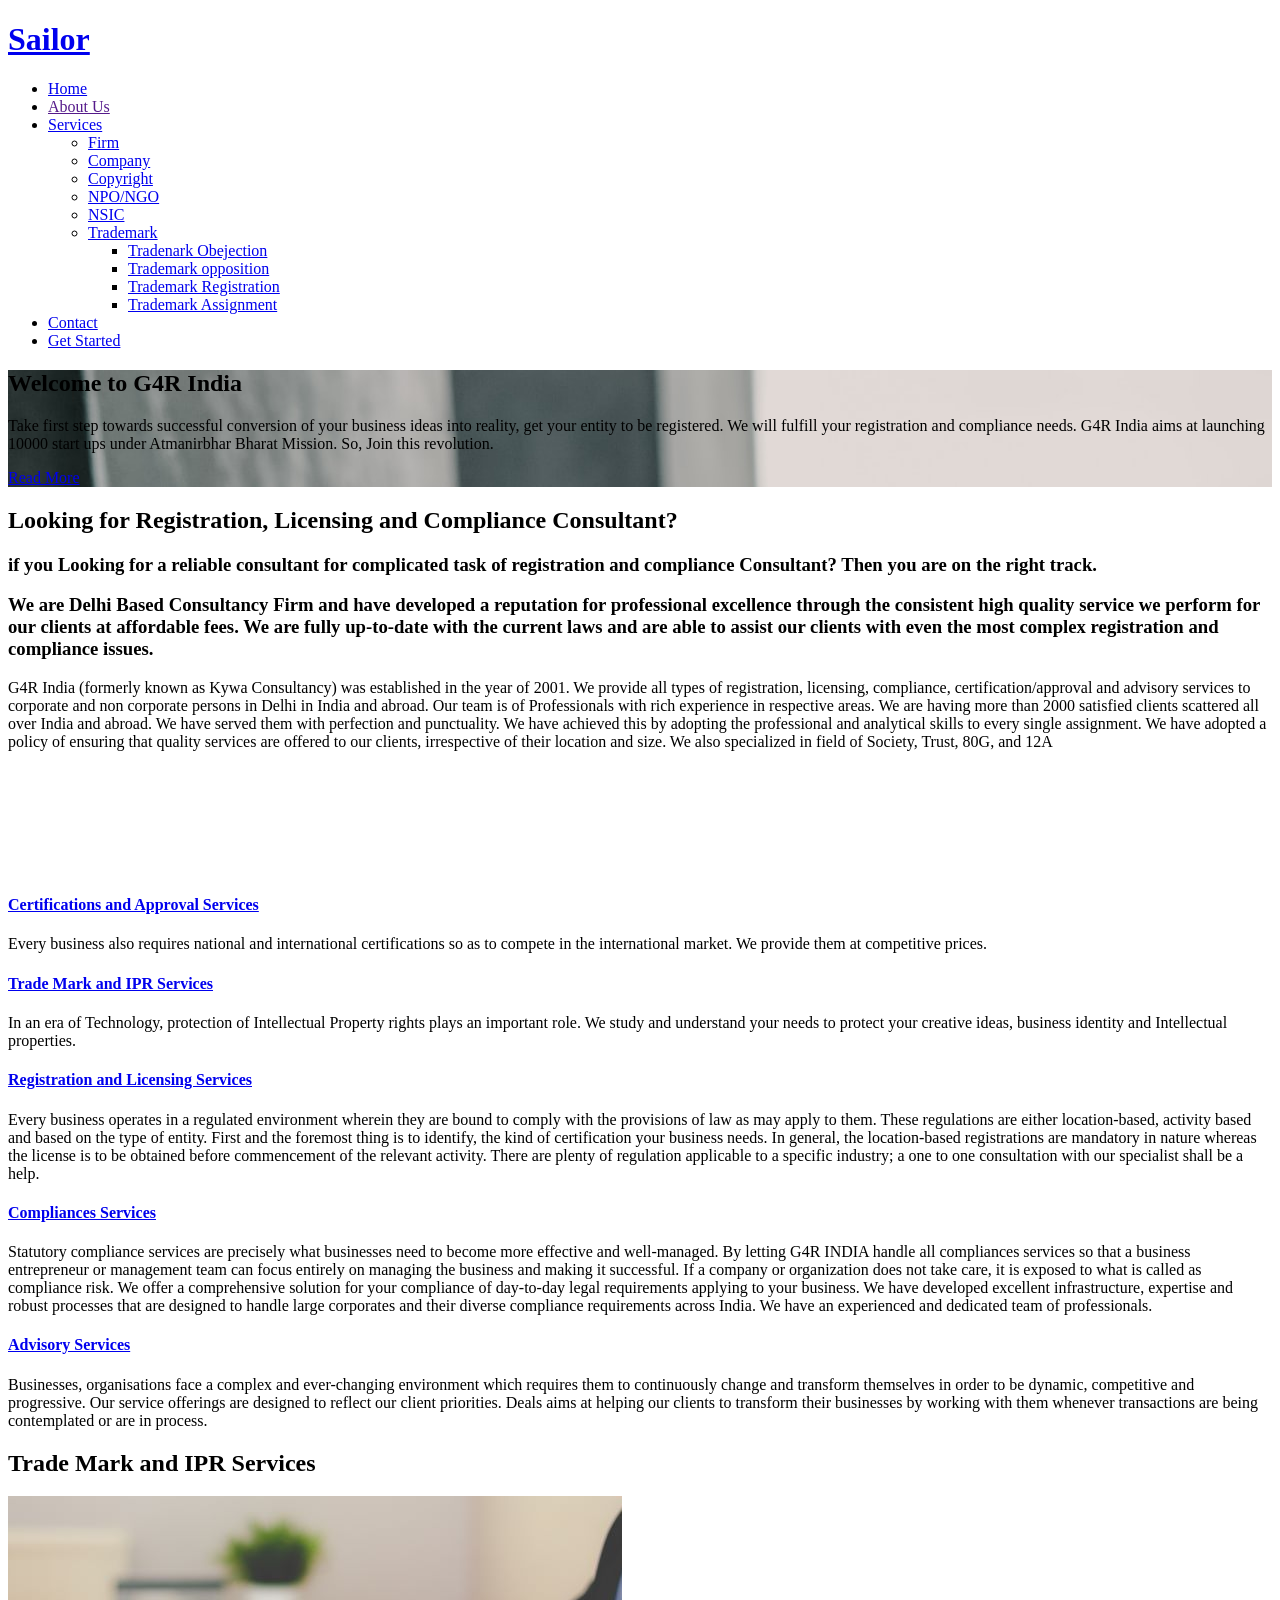
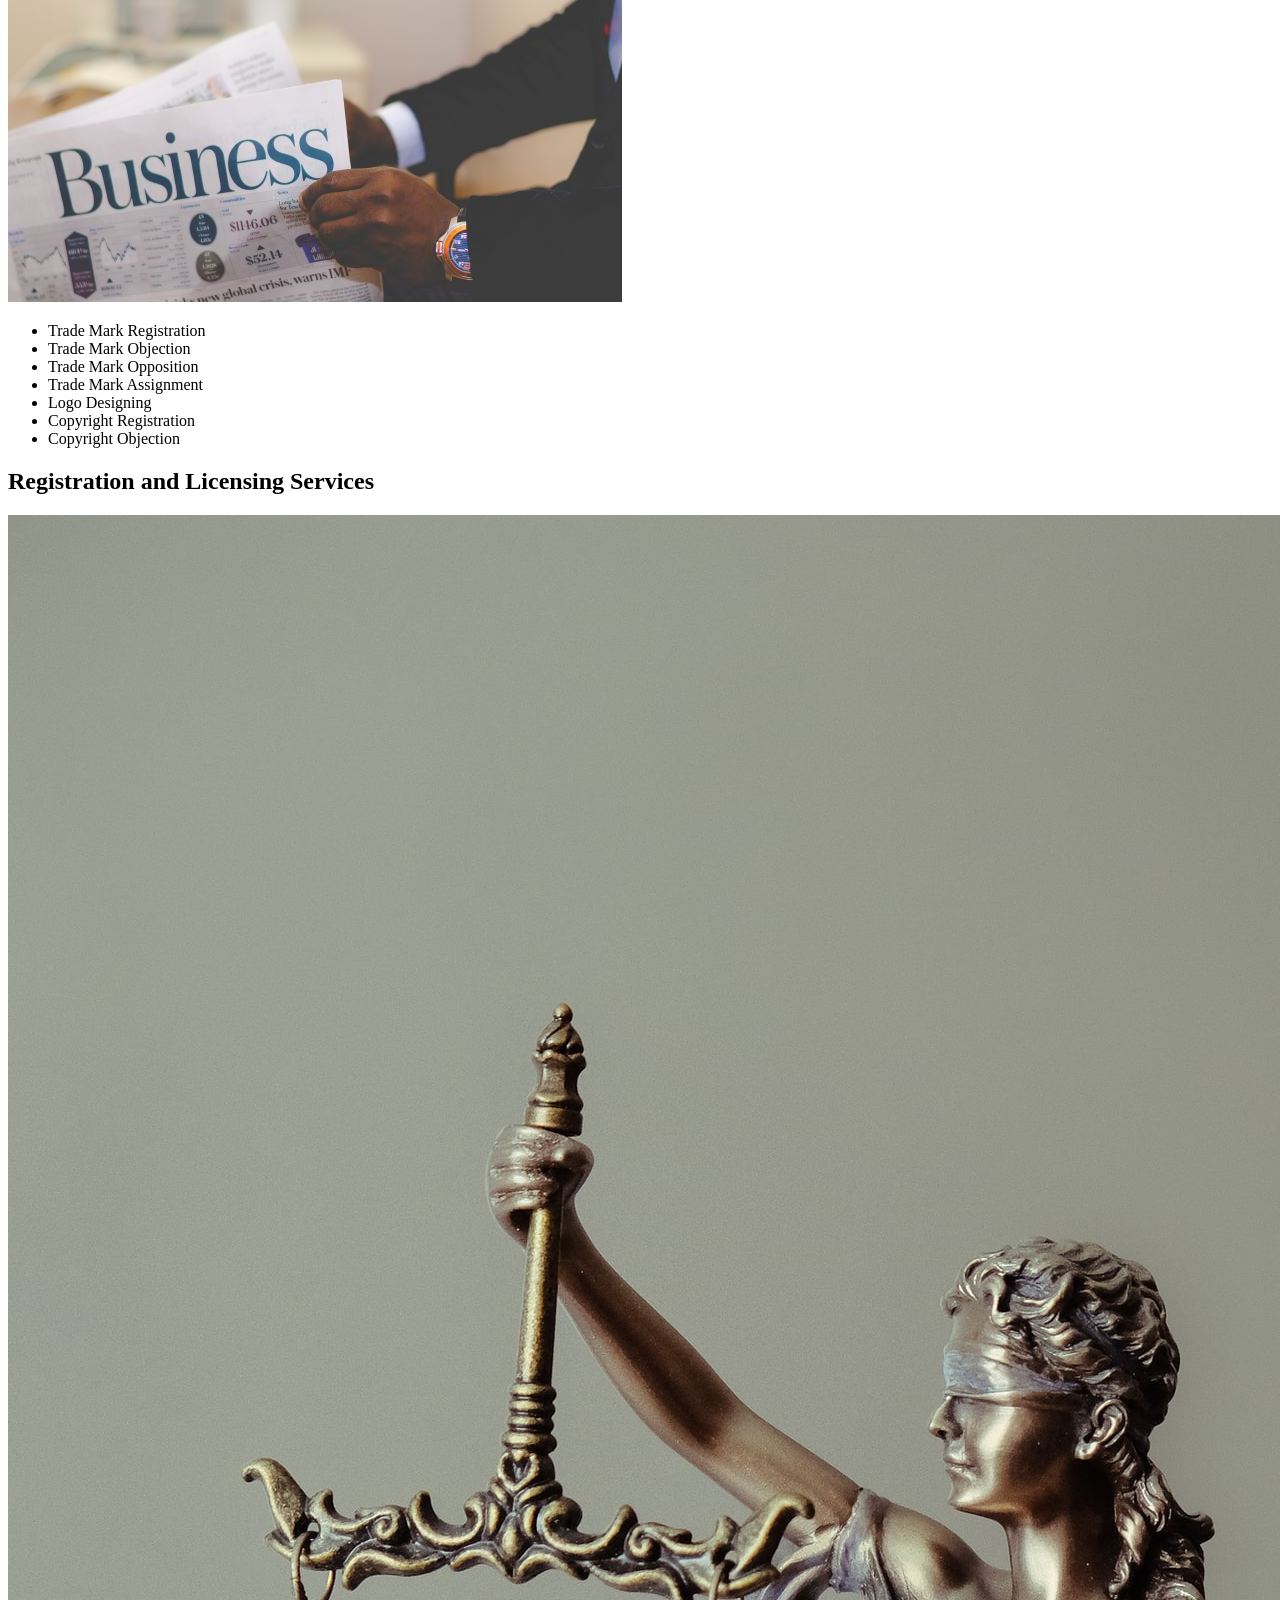
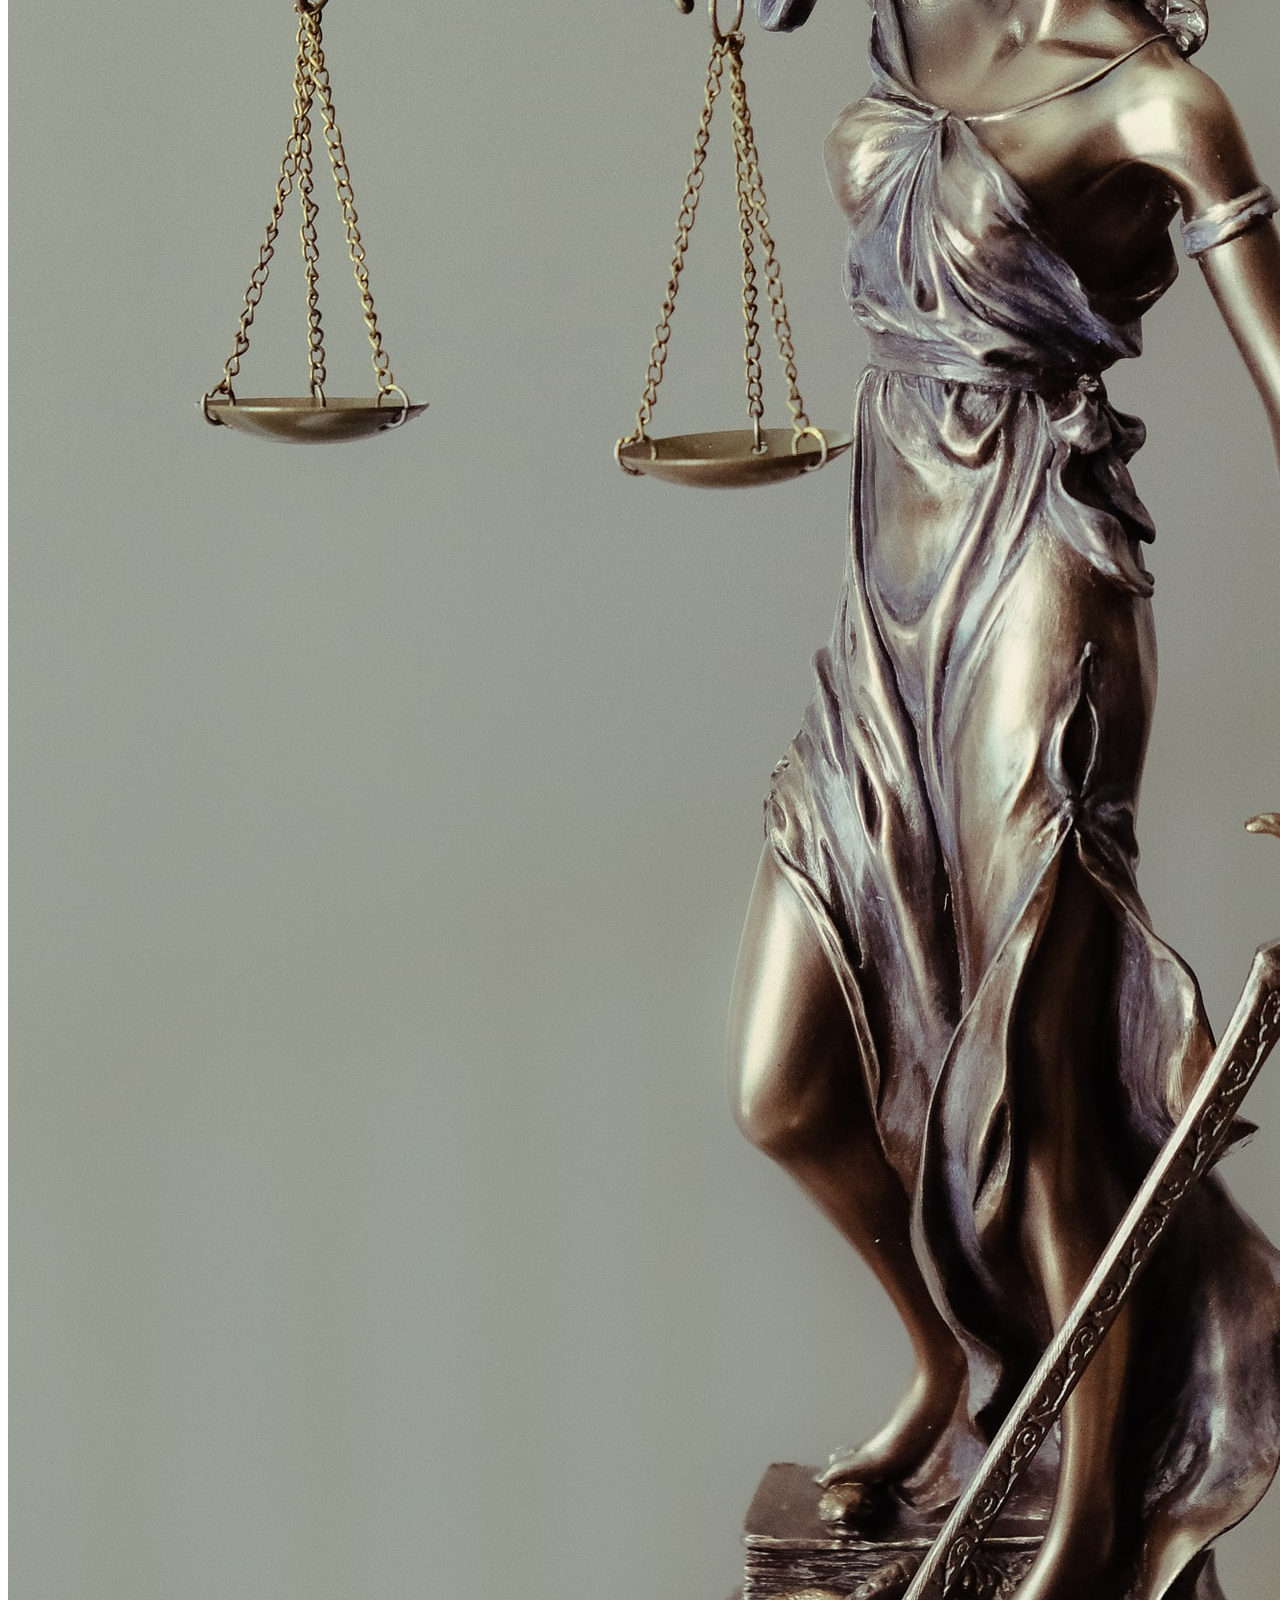
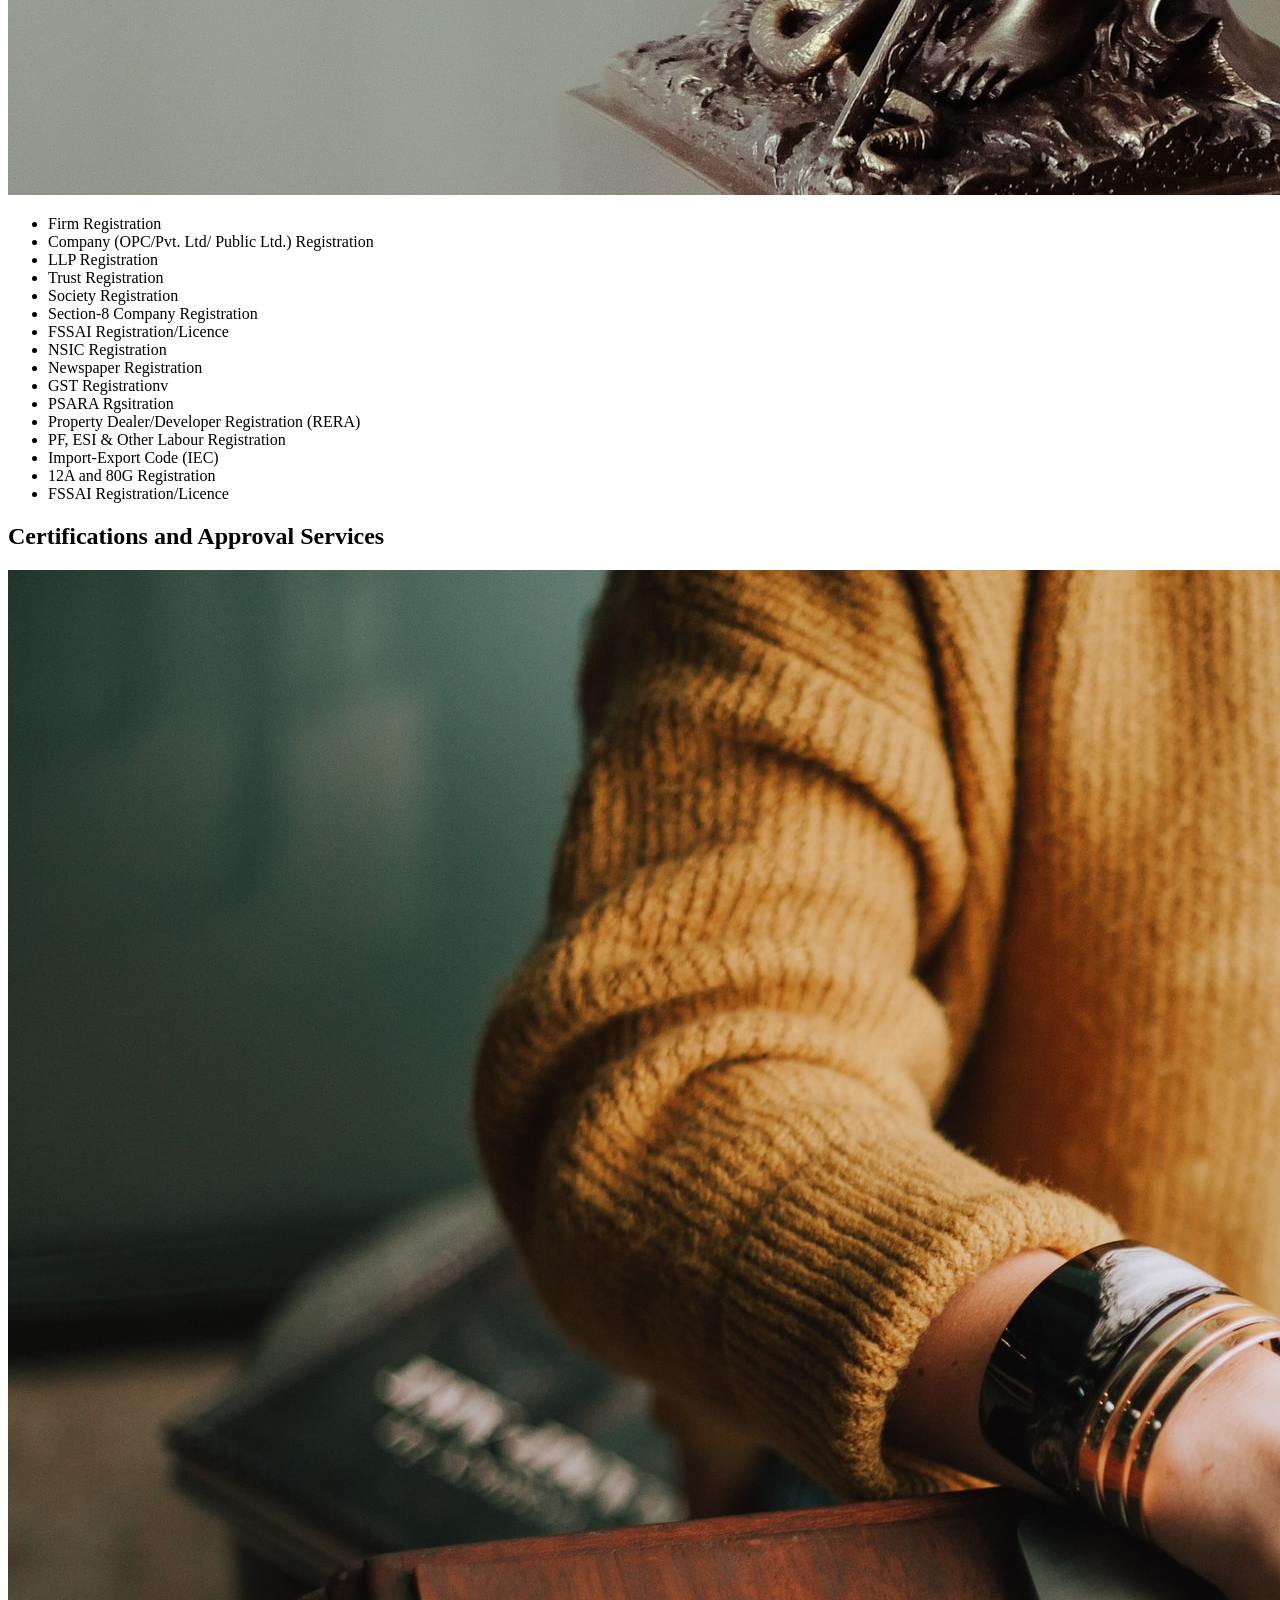
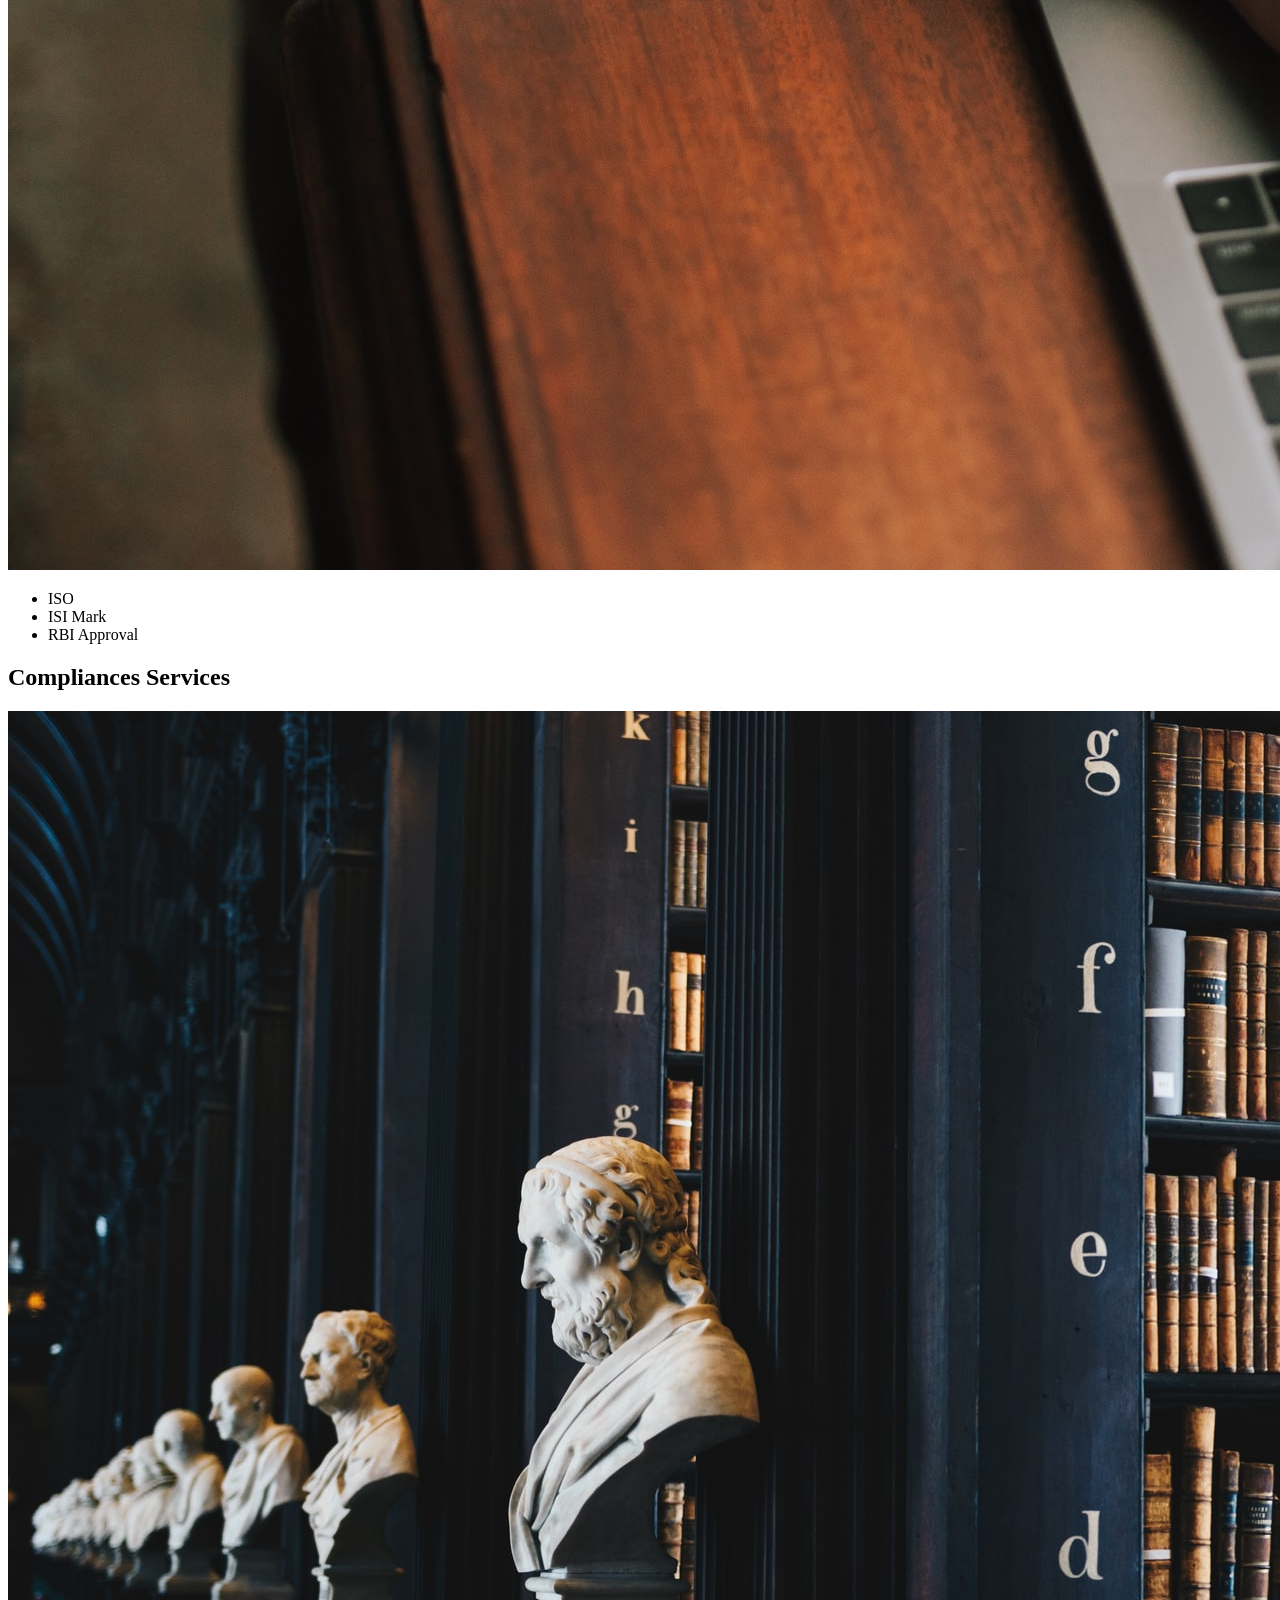
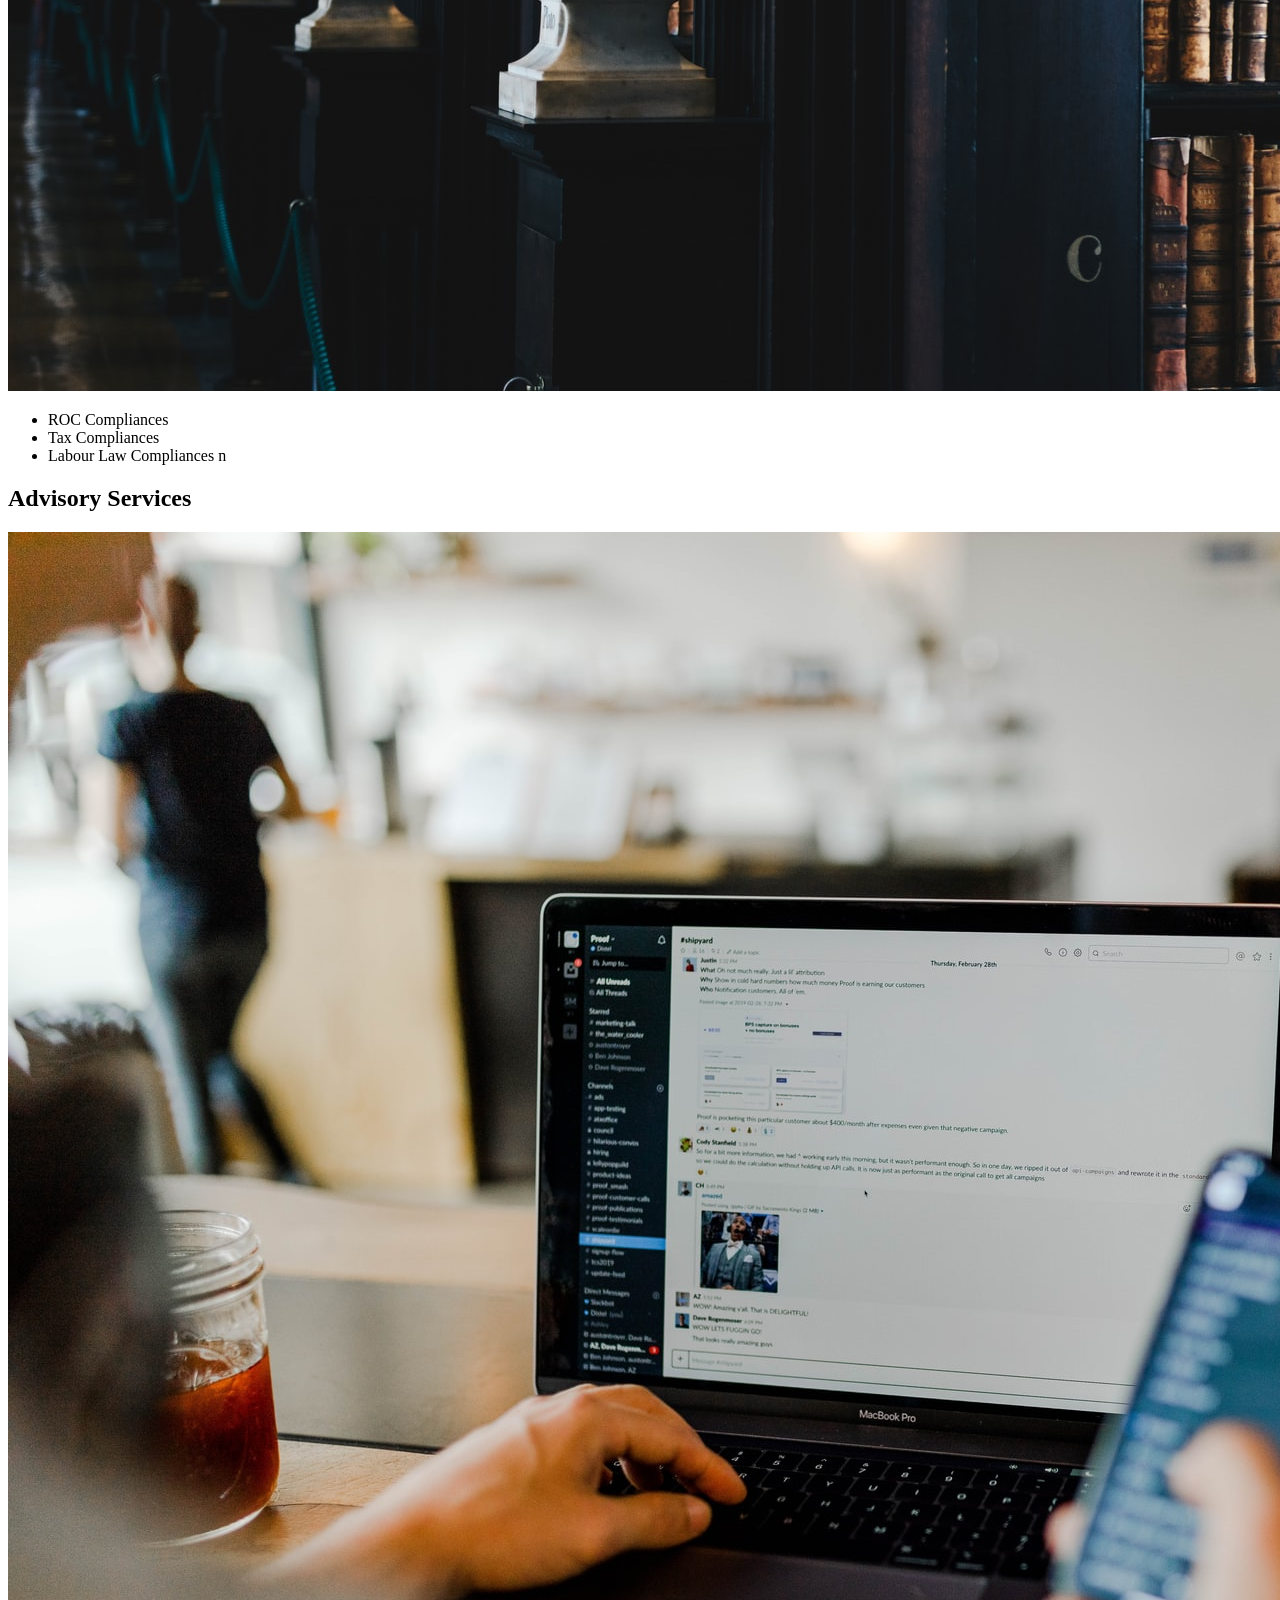
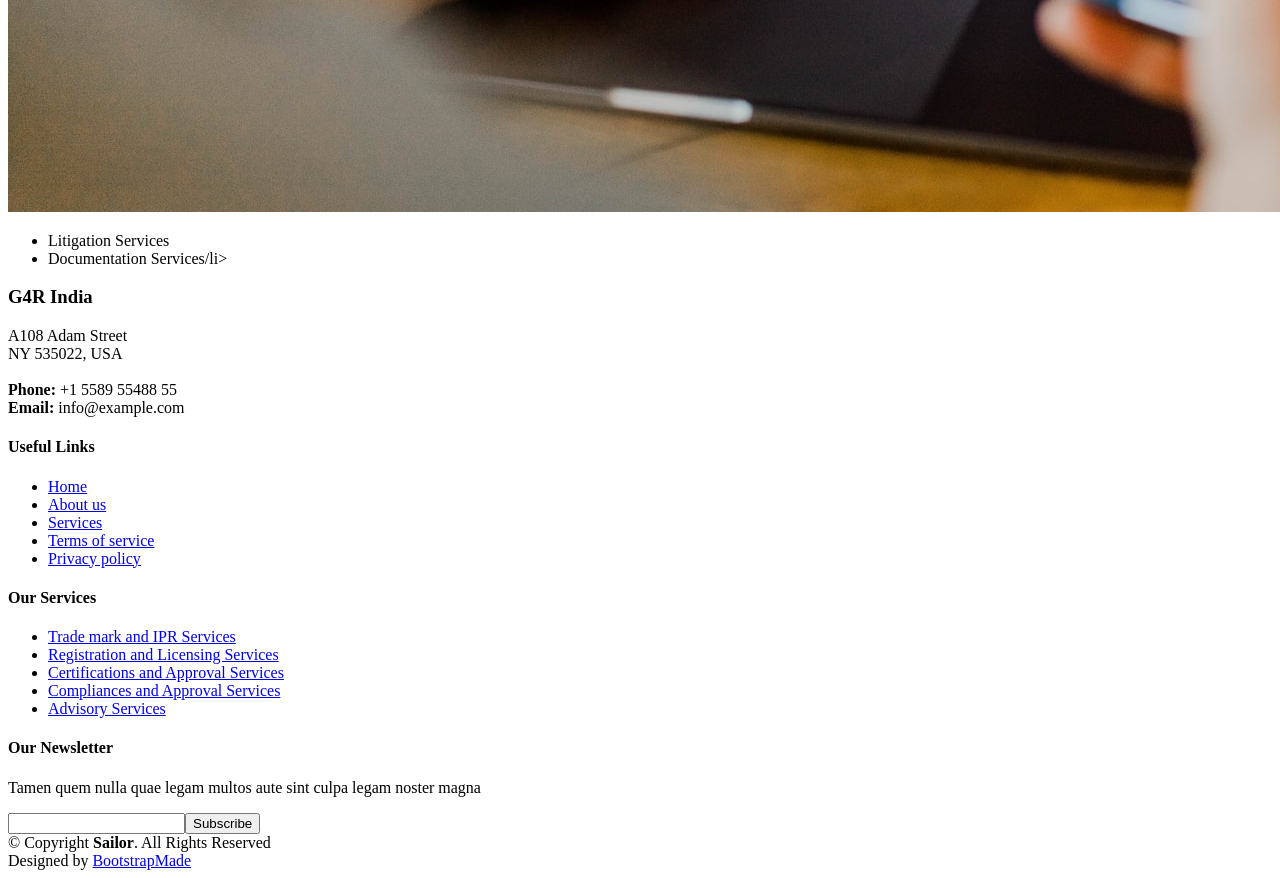
==== index.html @ 8236a04a "Add files via upload" ====
<!DOCTYPE html>
<html lang="en">
  <head>
    <meta charset="utf-8" />
    <meta content="width=device-width, initial-scale=1.0" name="viewport" />

    <title>Sailor Bootstrap Template - Index</title>
    <meta content="" name="description" />
    <meta content="" name="keywords" />

    <!-- Favicons -->
    <link href="assets/img/favicon.png" rel="icon" />
    <link href="assets/img/apple-touch-icon.png" rel="apple-touch-icon" />

    <!-- Google Fonts -->
    <link
      href="https://fonts.googleapis.com/css?family=Open+Sans:300,300i,400,400i,600,600i,700,700i|Raleway:300,300i,400,400i,500,500i,600,600i,700,700i|Poppins:300,300i,400,400i,500,500i,600,600i,700,700i"
      rel="stylesheet"
    />

    <!-- Vendor CSS Files -->
    <link href="assets/vendor/animate.css/animate.min.css" rel="stylesheet" />
    <link
      href="assets/vendor/bootstrap/css/bootstrap.min.css"
      rel="stylesheet"
    />
    <link
      href="assets/vendor/bootstrap-icons/bootstrap-icons.css"
      rel="stylesheet"
    />
    <link href="assets/vendor/boxicons/css/boxicons.min.css" rel="stylesheet" />
    <link
      href="assets/vendor/glightbox/css/glightbox.min.css"
      rel="stylesheet"
    />
    <link href="assets/vendor/remixicon/remixicon.css" rel="stylesheet" />
    <link href="assets/vendor/swiper/swiper-bundle.min.css" rel="stylesheet" />

    <!-- Template Main CSS File -->
    <link href="assets/css/style.css" rel="stylesheet" />

    <!-- =======================================================
  * Template Name: Sailor - v4.0.1
  * Template URL: https://bootstrapmade.com/sailor-free-bootstrap-theme/
  * Author: BootstrapMade.com
  * License: https://bootstrapmade.com/license/
  ======================================================== -->
  </head>

  <body>
    <!-- ======= Header ======= -->
    <header id="header" class="fixed-top d-flex align-items-center">
      <div class="container d-flex align-items-center">
        <h1 class="logo me-auto"><a href="index.html">Sailor</a></h1>
        <!-- Uncomment below if you prefer to use an image logo -->
        <!-- <a href="index.html" class="logo me-auto"><img src="assets/img/logo.png" alt="" class="img-fluid"></a>-->

        <nav id="navbar" class="navbar">
          <ul>
            <li><a href="index.html" class="active">Home</a></li>
            <li><a href="" class="">About Us</a></li>

            <li class="dropdown">
              <a href="#"
                ><span>Services</span> <i class="bi bi-chevron-down"></i
              ></a>
              <ul>
                <li><a href="about.html">Firm</a></li>
                <li><a href="team.html">Company</a></li>
                <li><a href="testimonials.html">Copyright</a></li>
                <li><a href="testimonials.html">NPO/NGO</a></li>
                <li><a href="testimonials.html">NSIC</a></li>

                <li class="dropdown">
                  <a href="#"
                    ><span>Trademark</span>
                    <i class="bi bi-chevron-right"></i
                  ></a>
                  <ul>
                    <li><a href="#">Tradenark Obejection</a></li>
                    <li><a href="#">Trademark opposition</a></li>
                    <li><a href="#">Trademark Registration</a></li>
                    <li><a href="#">Trademark Assignment</a></li>
                    <!-- <li><a href="#">Deep Drop Down 5</a></li> -->
                  </ul>
                </li>
              </ul>
            </li>
            <!-- <li><a href="services.html">Services</a></li>
            <li><a href="portfolio.html">Portfolio</a></li>
            <li><a href="pricing.html">Pricing</a></li>
            <li><a href="blog.html">Blog</a></li> -->

            <li><a href="contact.html">Contact</a></li>
            <li><a href="index.html" class="getstarted">Get Started</a></li>
          </ul>
          <i class="bi bi-list mobile-nav-toggle"></i>
        </nav>
        <!-- .navbar -->
      </div>
    </header>
    <!-- End Header -->

    <!-- ======= Hero Section ======= -->
    <section id="hero">
      <div
        id="heroCarousel"
        data-bs-interval="5000"
        class="carousel slide carousel-fade"
        data-bs-ride="carousel"
      >
        <ol class="carousel-indicators" id="hero-carousel-indicators"></ol>

        <div class="carousel-inner" role="listbox">
          <!-- Slide 1 -->
          <div
            class="carousel-item active"
            style="background-image: url(img-try/pic\ \(10\).jpg)"
          >
            <div class="carousel-container">
              <div class="container">
                <h2 class="animate__animated animate__fadeInDown">
                  Welcome to <span>G4R India</span>
                </h2>
                <p class="animate__animated animate__fadeInUp">
                  Take first step towards successful conversion of your business
                  ideas into reality, get your entity to be registered. We will
                  fulfill your registration and compliance needs. G4R India aims
                  at launching 10000 start ups under Atmanirbhar Bharat Mission.
                  So, Join this revolution.
                </p>
                <a
                  href="#about"
                  class="btn-get-started animate__animated animate__fadeInUp scrollto"
                  >Read More</a
                >
              </div>
            </div>
          </div>

          <!-- Slide 2 -->
          <!-- <div
            class="carousel-item"
            style="background-image: url(assets/img/slide/slide-2.jpg)"
          >
            <div class="carousel-container">
              <div class="container">
                <h2 class="animate__animated animate__fadeInDown">
                  Lorem Ipsum Dolor
                </h2>
                <p class="animate__animated animate__fadeInUp">
                  Ut velit est quam dolor ad a aliquid qui aliquid. Sequi ea ut
                  et est quaerat sequi nihil ut aliquam. Occaecati alias dolorem
                  mollitia ut. Similique ea voluptatem. Esse doloremque
                  accusamus repellendus deleniti vel. Minus et tempore modi
                  architecto.
                </p>
                <a
                  href="#about"
                  class="btn-get-started animate__animated animate__fadeInUp scrollto"
                  >Read More</a
                >
              </div>
            </div>
          </div> -->

          <!-- Slide 3 -->
          <!-- <div
            class="carousel-item"
            style="background-image: url(assets/img/slide/slide-3.jpg)"
          >
            <div class="carousel-container">
              <div class="container">
                <h2 class="animate__animated animate__fadeInDown">
                  Sequi ea ut et est quaerat
                </h2>
                <p class="animate__animated animate__fadeInUp">
                  Ut velit est quam dolor ad a aliquid qui aliquid. Sequi ea ut
                  et est quaerat sequi nihil ut aliquam. Occaecati alias dolorem
                  mollitia ut. Similique ea voluptatem. Esse doloremque
                  accusamus repellendus deleniti vel. Minus et tempore modi
                  architecto.
                </p>
                <a
                  href="#about"
                  class="btn-get-started animate__animated animate__fadeInUp scrollto"
                  >Read More</a
                >
              </div>
            </div>
          </div>
        </div> -->

        <!-- <a
          class="carousel-control-prev"
          href="#heroCarousel"
          role="button"
          data-bs-slide="prev"
        >
          <span
            class="carousel-control-prev-icon bi bi-chevron-left"
            aria-hidden="true"
          ></span>
        </a>

        <a
          class="carousel-control-next"
          href="#heroCarousel"
          role="button"
          data-bs-slide="next"
        >
          <span
            class="carousel-control-next-icon bi bi-chevron-right"
            aria-hidden="true"
          ></span>
        </a> -->
      </div>
    </section>
    <!-- End Hero -->

    <main id="main">
      <!-- ======= About Section ======= -->
      <section id="about" class="about">
        <div class="container">
          <div class="row content">
            <div class="col-lg-6">
              <h2>Looking for Registration, Licensing and Compliance Consultant?</h2>
              <h3>
                if you Looking for a reliable consultant for complicated task of registration and compliance Consultant? Then you are on the right track. 
              </h3>
            </div>
            <div class="col-lg-6 pt-4 pt-lg-0">
              <h3>We are Delhi Based Consultancy Firm and have developed a reputation for professional excellence through the consistent high quality service we perform for our clients at affordable fees. We are fully up-to-date with the current laws and are able to assist our clients with even the most complex registration and compliance issues.</h3>
              <p>
                G4R India (formerly known as Kywa Consultancy) was established in the year of 2001. We provide all types of registration, licensing, compliance, certification/approval and advisory services to corporate and non corporate persons in Delhi in India and abroad. Our team is of Professionals with rich experience in respective areas. We are having more than 2000 satisfied clients scattered all over India and abroad. We have served them with perfection and punctuality. We have achieved this by adopting the professional and analytical skills to every single assignment. We have adopted a policy of ensuring that quality services are offered to our clients, irrespective of their location and size. We also specialized in field of Society, Trust,  80G, and 12A
              </p>
              <!-- <ul>
                <li>
                  <i class="ri-check-double-line"></i> Ullamco laboris nisi ut
                  aliquip ex ea commodo consequa
                </li>
                <li>
                  <i class="ri-check-double-line"></i> Duis aute irure dolor in
                  reprehenderit in voluptate velit
                </li>
                <li>
                  <i class="ri-check-double-line"></i> Ullamco laboris nisi ut
                  aliquip ex ea commodo consequat. Duis aute irure dolor in
                  reprehenderit in
                </li>
              </ul>
              <p class="font-italic">
                Lorem ipsum dolor sit amet, consectetur adipiscing elit, sed do
                eiusmod tempor incididunt ut labore et dolore magna aliqua.
              </p> -->
            </div>
          </div>
        </div>
      </section>
      <!-- End About Section -->

      <!-- ======= Clients Section ======= -->
      <section id="clients" class="clients section-bg">
        <div class="container">
          <div class="row">
            <div
              class="col-lg-2 col-md-4 col-6 d-flex align-items-center justify-content-center"
            >
              <img
                src="assets/img/clients/client-1.png"
                class="img-fluid"
                alt=""
              />
            </div>

            <div
              class="col-lg-2 col-md-4 col-6 d-flex align-items-center justify-content-center"
            >
              <img
                src="assets/img/clients/client-2.png"
                class="img-fluid"
                alt=""
              />
            </div>

            <div
              class="col-lg-2 col-md-4 col-6 d-flex align-items-center justify-content-center"
            >
              <img
                src="assets/img/clients/client-3.png"
                class="img-fluid"
                alt=""
              />
            </div>

            <div
              class="col-lg-2 col-md-4 col-6 d-flex align-items-center justify-content-center"
            >
              <img
                src="assets/img/clients/client-4.png"
                class="img-fluid"
                alt=""
              />
            </div>

            <div
              class="col-lg-2 col-md-4 col-6 d-flex align-items-center justify-content-center"
            >
              <img
                src="assets/img/clients/client-5.png"
                class="img-fluid"
                alt=""
              />
            </div>

            <div
              class="col-lg-2 col-md-4 col-6 d-flex align-items-center justify-content-center"
            >
              <img
                src="assets/img/clients/client-6.png"
                class="img-fluid"
                alt=""
              />
            </div>
          </div>
        </div>
      </section>
      <!-- End Clients Section -->

      <!-- ======= Services Section ======= -->
      <section id="services" class="services">
        <div class="container">
          <div class="row">
            <div class="col-md-6">
              <div class="icon-box">
                <i class="bi bi-briefcase"></i>
                <h4><a href="#">Certifications and Approval Services</a></h4>
                <p>
                  Every business also requires national and international certifications so as to compete in the international market. We provide them at competitive prices.
                </p>
              </div>
            </div>
            <div class="col-md-6 mt-4 mt-md-0">
              <div class="icon-box ib">
                <!-- <i class="bi bi-card-checklist"></i> -->
                <i class="bi bi-bar-chart"></i>
                <h4><a href="#">Trade Mark and IPR Services</a></h4>
                <p>
                  In an era of Technology, protection of Intellectual Property rights plays an important role. We study and understand your needs to protect your creative ideas, business identity and Intellectual properties.
                </p>
              </div>
            </div>
            <div class="col-lg-6 col-md-6 mt-4 mt-md-0">
              <div class="icon-box ib-1">
                <i class="bi bi-bar-chart"></i>
                <h4><a href="#">Registration and Licensing Services</a></h4>
                <p>
                  Every business operates in a regulated environment wherein they are bound to comply with the provisions of law as may apply to them. These regulations are either location-based, activity based and based on the type of entity. First and the foremost thing is to identify, the kind of certification your business needs. In general, the location-based registrations are mandatory in nature whereas the license is to be obtained before commencement of the relevant activity. There are plenty of regulation applicable to a specific industry; a one to one consultation with our specialist shall be a help. 
                </p>
               
              </div>
            </div>
            <div class="col-md-6 mt-4 mt-md-0">
              <div class="icon-box">
                <i class="bi bi-binoculars"></i>
                <h4><a href="#">Compliances Services</a></h4>
                <p>
                  Statutory compliance services are precisely what businesses need to become more effective and well-managed. By letting G4R INDIA handle all compliances services so that a business entrepreneur or management team can focus entirely on managing the business and making it successful. If a company or organization does not take care, it is exposed to what is called as compliance risk.

                  We offer a comprehensive solution for your compliance of day-to-day legal requirements applying to your business. We have developed excellent infrastructure, expertise and robust processes that are designed to handle large corporates and their diverse compliance requirements across India. We have an experienced and dedicated team of professionals.
                  
                </p>
              </div>
            </div>
            <div class="col-md-6 mt-4 mt-md-0">
              <div class="icon-box">
                <i class="bi bi-brightness-high"></i>
                <h4><a href="#">Advisory Services</a></h4>
                <p>
                  Businesses, organisations face a complex and ever-changing environment which requires them to continuously change and transform themselves in order to be dynamic, competitive and progressive.
                  Our service offerings are designed to reflect our client priorities. Deals aims at helping our clients to transform their businesses by working with them whenever transactions are being contemplated or are in process. 
                </p>
                
                
              </div>
            </div>
            <!-- <div class="col-md-6 mt-4 mt-md-0">
              <div class="icon-box">
                <i class="bi bi-calendar4-week"></i>
                <h4><a href="#">Eiusmod Tempor</a></h4>
                <p>
                  Et harum quidem rerum facilis est et expedita distinctio. Nam
                  libero tempore, cum soluta nobis est eligendi
                </p>
              </div>
            </div>
          </div>
        </div> -->
      </section>
      <!-- End Services Section -->

      <!-- ======= Portfolio Section ======= -->
      <section id="portfolio" class="portfolio">
        <div class="container">
          <!-- <div class="row">
            <div class="col-lg-12 d-flex justify-content-center">
              <ul id="portfolio-flters">
                <li data-filter="*" class="filter-active">All</li>
                <li data-filter=".filter-app">App</li>
                <li data-filter=".filter-card">Card</li>
                <li data-filter=".filter-web">Web</li>
              </ul>
            </div>
          </div> -->

          <div class="row portfolio-container">
            <div class="col-lg-4 col-md-6 portfolio-item filter-app">
              <div class="portfolio-wrap">
                <h1 class="porfolio-text" >Trade Mark and IPR Services</h1>
                <img
                src="img-try/pic (1).jpg"
                  class="img-fluid"
                  alt=""
                />
                 <div class="portfolio-info">
                  <ul>
                    <li><i class="ri-check-double-line"></i>Trade Mark Registration</li>
                    <li><i class="ri-check-double-line"></i>Trade Mark Objection</li>
                    <li><i class="ri-check-double-line"></i>Trade Mark Opposition</li>
                    <li><i class="ri-check-double-line"></i>Trade Mark Assignment</li>
                    <li><i class="ri-check-double-line"></i>Logo Designing</li>
                    <li><i class="ri-check-double-line"></i>Copyright Registration</li>
                    <li><i class="ri-check-double-line"></i>Copyright Objection</li>
                  </ul>
            
                  
                 <!--  <div class="portfolio-links">
                   <a
                      href="assets/img/portfolio/portfolio-1.jpg"
                      data-gallery="portfolioGallery"
                      class="portfolio-lightbox"
                      title="App 1"
                      ><i class="bx bx-plus"></i
                    ></a>
                    <a
                      href="portfolio-details.html"
                      class="portfolio-details-lightbox"
                      data-glightbox="type: external"
                      title="Portfolio Details"
                      ><i class="bx bx-link"></i
                    ></a>
                  </div>-->
                </div> 
              </div>
            </div>

            <div class="col-lg-4 col-md-6 portfolio-item filter-web">
              <div class="portfolio-wrap">
                <h1 class="porfolio-text" >	Registration and Licensing Services</h1>
                <img
                src="img-try/pic (9).jpg"
                  class="img-fluid"
                  alt=""
                />
                <div class="portfolio-info">

                  <ul>
                    <li><i class="ri-check-double-line"></i>Firm Registration</li>
                    <li><i class="ri-check-double-line"></i>Company (OPC/Pvt. Ltd/ Public  Ltd.) Registration</li>
                    <li><i class="ri-check-double-line"></i>LLP Registration</li>
                    <li><i class="ri-check-double-line"></i>Trust Registration</li>
                    <li><i class="ri-check-double-line"></i>Society Registration</li>
                    <li><i class="ri-check-double-line"></i>Section-8 Company Registration</li>
                    <li><i class="ri-check-double-line"></i>FSSAI Registration/Licence</li>
                    <li><i class="ri-check-double-line"></i>NSIC Registration</li>
                    <li><i class="ri-check-double-line"></i>Newspaper Registration</li>
                    <li><i class="ri-check-double-line"></i>GST Registrationv</li>
                    <li><i class="ri-check-double-line"></i>PSARA Rgsitration</li>
                    <li><i class="ri-check-double-line"></i>Property Dealer/Developer Registration (RERA)</li>
                    <li><i class="ri-check-double-line"></i>PF, ESI & Other Labour Registration</li>
                    <li><i class="ri-check-double-line"></i>Import-Export Code (IEC)</li>
                    <li><i class="ri-check-double-line"></i>12A and 80G Registration</li>
                    <li><i class="ri-check-double-line"></i>FSSAI Registration/Licence</li>

                  </ul>
                  <!-- <h4>Web 3</h4>
                  <p>Web</p>
                  <div class="portfolio-links">
                    <a
                      href="assets/img/portfolio/portfolio-2.jpg"
                      data-gallery="portfolioGallery"
                      class="portfolio-lightbox"
                      title="Web 3"
                      ><i class="bx bx-plus"></i
                    ></a>
                    <a
                      href="portfolio-details.html"
                      class="portfolio-details-lightbox"
                      data-glightbox="type: external"
                      title="Portfolio Details"
                      ><i class="bx bx-link"></i
                    ></a>
                  </div>-->
                </div> 
              </div>
            </div>

            <div class="col-lg-4 col-md-6 portfolio-item filter-app">
              <div class="portfolio-wrap hero-img">
                <h1 class="porfolio-text" >Certifications and Approval Services


                </h1>
                <img
                src="img-try/pic (3).jpg"
                  class="img-fluid "
                  alt=""
                />
                 <div class="portfolio-info">
                  <ul>
                    <li><i class="ri-check-double-line"></i>ISO</li>
                    <li><i class="ri-check-double-line"></i>ISI Mark</li>
                    <li><i class="ri-check-double-line"></i>RBI Approval</li>
                  </ul>
                 <!-- <h4>App 2</h4>
                  <p>App</p>
                  <div class="portfolio-links">
                    <a
                      href="assets/img/portfolio/portfolio-3.jpg"
                      data-gallery="portfolioGallery"
                      class="portfolio-lightbox"
                      title="App 2"
                      ><i class="bx bx-plus"></i
                    ></a>
                    <a
                      href="portfolio-details.html"
                      class="portfolio-details-lightbox"
                      data-glightbox="type: external"
                      title="Portfolio Details"
                      ><i class="bx bx-link"></i
                    ></a>
                  </div>-->
                </div> 
              </div>
            </div>

            <div class="col-lg-4 col-md-6 portfolio-item filter-card">
              <div class="portfolio-wrap">
                <h1 class="porfolio-text" >Compliances Services</h1>
                <img
                src="img-try/pic (5).jpg"
                  class="img-fluid"
                  alt=""
                />
                 <div class="portfolio-info">
                  <ul>
                    <li><i class="ri-check-double-line"></i>ROC Compliances</li>
                    <li><i class="ri-check-double-line"></i>	Tax Compliances</li>
                    <li><i class="ri-check-double-line"></i>Labour Law Compliances n</li>
                  </ul>
                 <!-- <h4>Card 2</h4>
                  <p>Card</p>
                  <div class="portfolio-links">
                    <a
                      href="assets/img/portfolio/portfolio-4.jpg"
                      data-gallery="portfolioGallery"
                      class="portfolio-lightbox"
                      title="Card 2"
                      ><i class="bx bx-plus"></i
                    ></a>
                    <a
                      href="portfolio-details.html"
                      class="portfolio-details-lightbox"
                      data-glightbox="type: external"
                      title="Portfolio Details"
                      ><i class="bx bx-link"></i
                    ></a>
                  </div>-->
                </div> 
              </div>
            </div>

            <div class="col-lg-4 col-md-6 portfolio-item filter-web">
              <div class="portfolio-wrap">
                <h1 class="porfolio-text" >	Advisory Services </h1>
                <img
                src="img-try/pic (2).jpg"
                  class="img-fluid"
                  alt=""
                />
                <div class="portfolio-info">
                  <ul>
                    <li><i class="ri-check-double-line"></i>Litigation Services</li>
                    <li><i class="ri-check-double-line"></i>	Documentation Services/li>
                  </ul>
                  <!-- <h4>Web 2</h4>
                  <p>Web</p>
                  <div class="portfolio-links">
                    <a
                      href="assets/img/portfolio/portfolio-5.jpg"
                      data-gallery="portfolioGallery"
                      class="portfolio-lightbox"
                      title="Web 2"
                      ><i class="bx bx-plus"></i
                    ></a>
                    <a
                      href="portfolio-details.html"
                      class="portfolio-details-lightbox"
                      data-glightbox="type: external"
                      title="Portfolio Details"
                      ><i class="bx bx-link"></i
                    ></a>
                  </div>-->
                </div> 
              </div>
            </div>

            <!-- <div class="col-lg-4 col-md-6 portfolio-item filter-app">

              <div class="portfolio-wrap">
                <h1 class="porfolio-text" >Trade Mark and IPR Services</h1>
                <img
                src="img-try/pic (7).jpg"
                  class="img-fluid hero-img"
                  alt=""
                />
                 <div class="portfolio-info">
                  <ul>
                    <li><i class="ri-check-double-line"></i>Trade Mark Registration</li>
                    <li><i class="ri-check-double-line"></i>Trade Mark Objection</li>
                    <li><i class="ri-check-double-line"></i>Trade Mark Opposition</li>
                    <li><i class="ri-check-double-line"></i>Trade Mark Assignment</li>
                    <li><i class="ri-check-double-line"></i>Logo Designing</li>
                    <li><i class="ri-check-double-line"></i>Copyright Registration</li>
                    <li><i class="ri-check-double-line"></i>Copyright Objection</li>
                  </ul> -->
                  <!--<h4>App 3</h4>
                  <p>App</p>
                  <div class="portfolio-links">
                    <a
                      href="assets/img/portfolio/portfolio-6.jpg"
                      data-gallery="portfolioGallery"
                      class="portfolio-lightbox"
                      title="App 3"
                      ><i class="bx bx-plus"></i
                    ></a>
                    <a
                      href="portfolio-details.html"
                      class="portfolio-details-lightbox"
                      data-glightbox="type: external"
                      title="Portfolio Details"
                      ><i class="bx bx-link"></i
                    ></a>
                  </div>-->
                </div> 
              </div>
            </div>

            <!-- <div class="col-lg-4 col-md-6 portfolio-item filter-card">
              <div class="portfolio-wrap">
                <img
                  src="assets/img/portfolio/portfolio-7.jpg"
                  class="img-fluid"
                  alt=""
                />
                <div class="portfolio-info">
                  <h4>Card 1</h4>
                  <p>Card</p>
                  <div class="portfolio-links">
                    <a
                      href="assets/img/portfolio/portfolio-7.jpg"
                      data-gallery="portfolioGallery"
                      class="portfolio-lightbox"
                      title="Card 1"
                      ><i class="bx bx-plus"></i
                    ></a>
                    <a
                      href="portfolio-details.html"
                      class="portfolio-details-lightbox"
                      data-glightbox="type: external"
                      title="Portfolio Details"
                      ><i class="bx bx-link"></i
                    ></a>
                  </div>
                </div>
              </div>
            </div>

            <div class="col-lg-4 col-md-6 portfolio-item filter-card">
              <div class="portfolio-wrap">
                <img
                  src="assets/img/portfolio/portfolio-8.jpg"
                  class="img-fluid"
                  alt=""
                />
                <div class="portfolio-info">
                  <h4>Card 3</h4>
                  <p>Card</p>
                  <div class="portfolio-links">
                    <a
                      href="assets/img/portfolio/portfolio-8.jpg"
                      data-gallery="portfolioGallery"
                      class="portfolio-lightbox"
                      title="Card 3"
                      ><i class="bx bx-plus"></i
                    ></a>
                    <a
                      href="portfolio-details.html"
                      class="portfolio-details-lightbox"
                      data-glightbox="type: external"
                      title="Portfolio Details"
                      ><i class="bx bx-link"></i
                    ></a>
                  </div>
                </div>
              </div>
            </div>

            <div class="col-lg-4 col-md-6 portfolio-item filter-web">
              <div class="portfolio-wrap">
                <img
                  src="assets/img/portfolio/portfolio-9.jpg"
                  class="img-fluid"
                  alt=""
                />
                <div class="portfolio-info">
                  <h4>Web 3</h4>
                  <p>Web</p>
                  <div class="portfolio-links">
                    <a
                      href="assets/img/portfolio/portfolio-9.jpg"
                      data-gallery="portfolioGallery"
                      class="portfolio-lightbox"
                      title="Web 3"
                      ><i class="bx bx-plus"></i
                    ></a>
                    <a
                      href="portfolio-details.html"
                      class="portfolio-details-lightbox"
                      data-glightbox="type: external"
                      title="Portfolio Details"
                      ><i class="bx bx-link"></i
                    ></a>
                  </div>
                </div>
              </div>
            </div>
          </div>
        </div> -->
      </section>
      <!-- End Portfolio Section -->
    </main>
    <!-- End #main -->

    <!-- ======= Footer ======= -->
    <footer id="footer">
      <div class="footer-top">
        <div class="container">
          <div class="row">
            <div class="col-lg-3 col-md-6">
              <div class="footer-info">
                <h3>G4R India</h3>
                <p>
                  A108 Adam Street <br />
                  NY 535022, USA<br /><br />
                  <strong>Phone:</strong> +1 5589 55488 55<br />
                  <strong>Email:</strong> info@example.com<br />
                </p>
                <div class="social-links mt-3">
                  <a href="#" class="twitter"><i class="bx bxl-twitter"></i></a>
                  <a href="#" class="facebook"
                    ><i class="bx bxl-facebook"></i
                  ></a>
                  <a href="#" class="instagram"
                    ><i class="bx bxl-instagram"></i
                  ></a>
                  <a href="#" class="google-plus"
                    ><i class="bx bxl-skype"></i
                  ></a>
                  <a href="#" class="linkedin"
                    ><i class="bx bxl-linkedin"></i
                  ></a>
                </div>
              </div>
            </div>

            <div class="col-lg-2 col-md-6 footer-links">
              <h4>Useful Links</h4>
              <ul>
                <li>
                  <i class="bx bx-chevron-right"></i> <a href="#">Home</a>
                </li>
                <li>
                  <i class="bx bx-chevron-right"></i> <a href="#">About us</a>
                </li>
                <li>
                  <i class="bx bx-chevron-right"></i> <a href="#">Services</a>
                </li>
                <li>
                  <i class="bx bx-chevron-right"></i>
                  <a href="#">Terms of service</a>
                </li>
                <li>
                  <i class="bx bx-chevron-right"></i>
                  <a href="#">Privacy policy</a>
                </li>
              </ul>
            </div>

            <div class="col-lg-3 col-md-6 footer-links">
              <h4>Our Services</h4>
              <ul>
                <li>
                  <i class="bx bx-chevron-right"></i> <a href="#">Trade mark and IPR Services</a>
                </li>
                <li>
                  <i class="bx bx-chevron-right"></i>
                  <a href="#">Registration and Licensing Services</a>
                </li>
                <li>
                  <i class="bx bx-chevron-right"></i>
                  <a href="#">Certifications and Approval Services</a>
                </li>
                <li>
                  <i class="bx bx-chevron-right"></i> <a href="#">Compliances and Approval Services</a>
                </li>
                <li>
                  <i class="bx bx-chevron-right"></i>
                  <a href="#">Advisory Services</a>
                </li>
              </ul>
            </div>

            <div class="col-lg-4 col-md-6 footer-newsletter">
              <h4>Our Newsletter</h4>
              <p>
                Tamen quem nulla quae legam multos aute sint culpa legam noster
                magna
              </p>
              <form action="" method="post">
                <input type="email" name="email" /><input
                  type="submit"
                  value="Subscribe"
                />
              </form>
            </div>
          </div>
        </div>
      </div>

      <div class="container">
        <div class="copyright">
          &copy; Copyright <strong><span>Sailor</span></strong
          >. All Rights Reserved
        </div>
        <div class="credits">
          <!-- All the links in the footer should remain intact. -->
          <!-- You can delete the links only if you purchased the pro version. -->
          <!-- Licensing information: https://bootstrapmade.com/license/ -->
          <!-- Purchase the pro version with working PHP/AJAX contact form: https://bootstrapmade.com/sailor-free-bootstrap-theme/ -->
          Designed by <a href="https://bootstrapmade.com/">BootstrapMade</a>
        </div>
      </div>
    </footer>
    <!-- End Footer -->

    <a
      href="#"
      class="back-to-top d-flex align-items-center justify-content-center"
      ><i class="bi bi-arrow-up-short"></i
    ></a>

    <!-- Vendor JS Files -->
    <script src="assets/vendor/bootstrap/js/bootstrap.bundle.min.js"></script>
    <script src="assets/vendor/glightbox/js/glightbox.min.js"></script>
    <script src="assets/vendor/isotope-layout/isotope.pkgd.min.js"></script>
    <script src="assets/vendor/php-email-form/validate.js"></script>
    <script src="assets/vendor/swiper/swiper-bundle.min.js"></script>
    <script src="assets/vendor/waypoints/noframework.waypoints.js"></script>

    <!-- Template Main JS File -->
    <script src="assets/js/main.js"></script>
  </body>
</html>
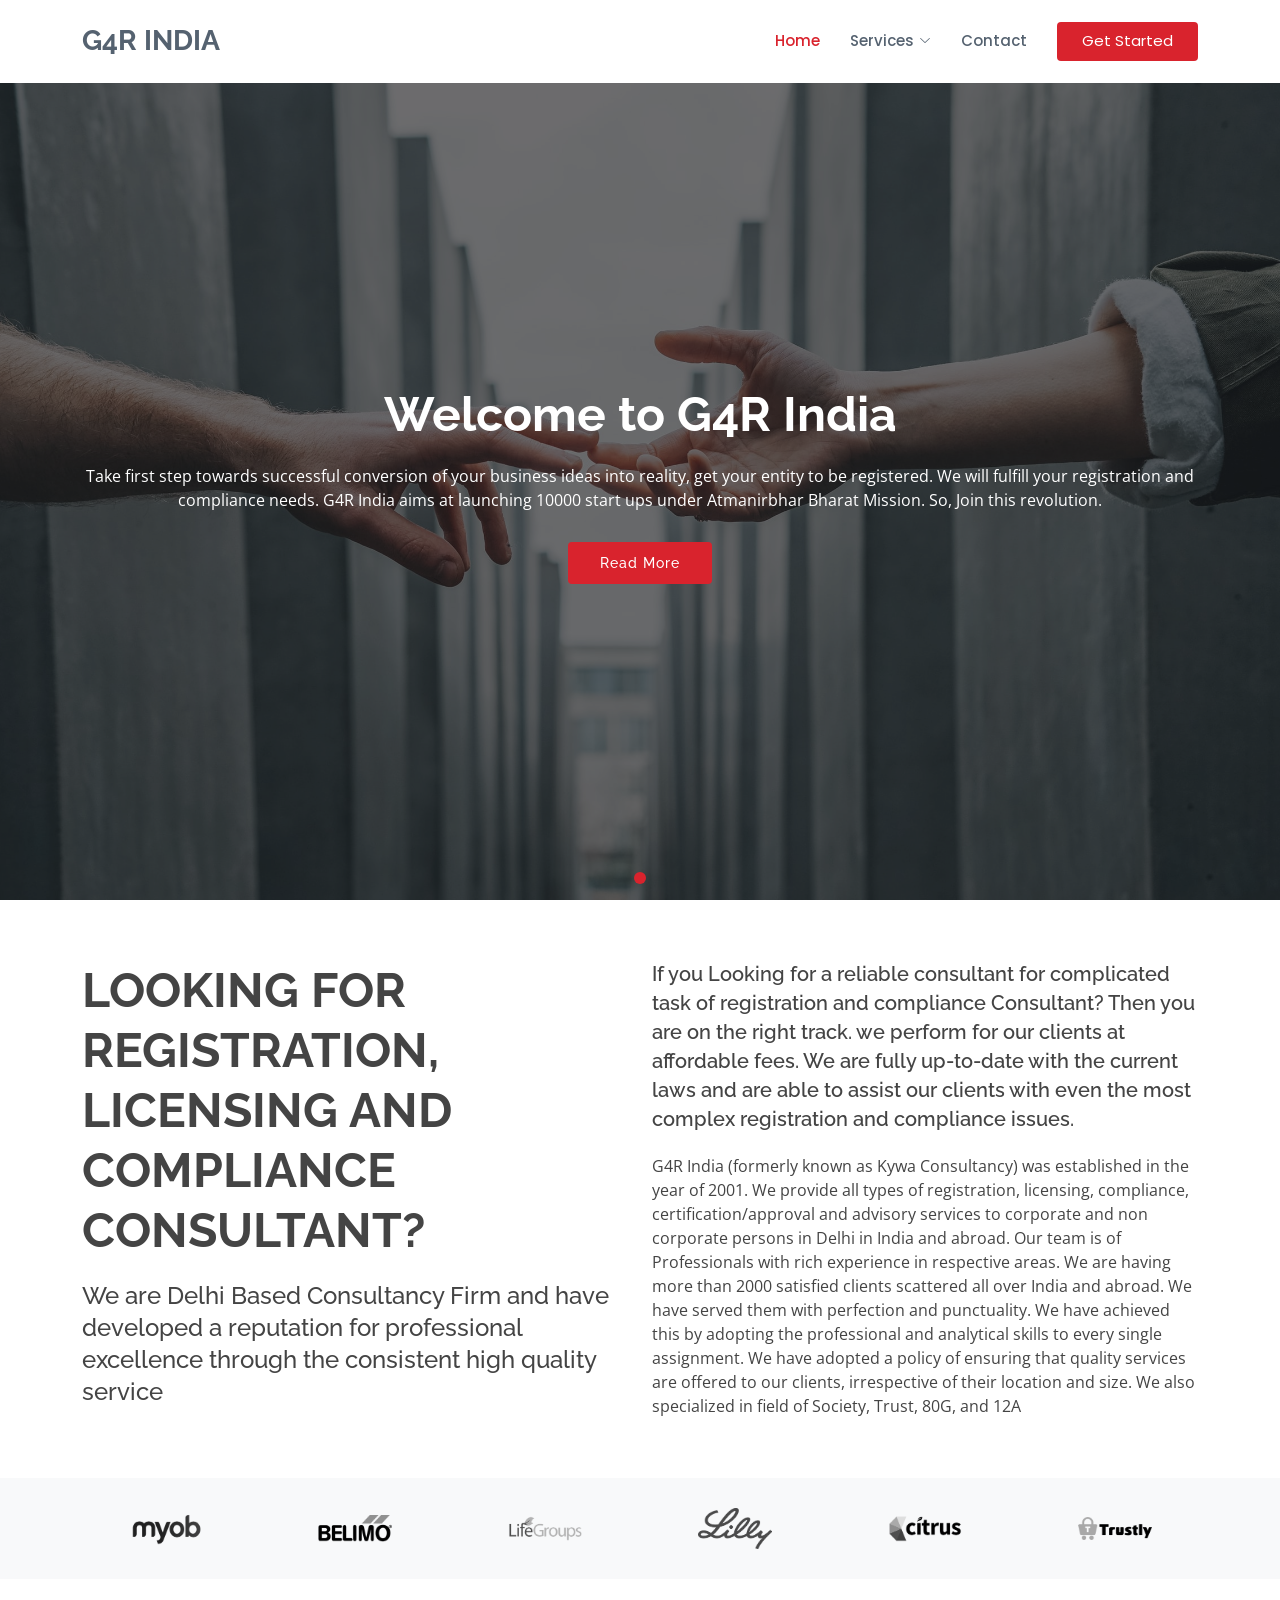
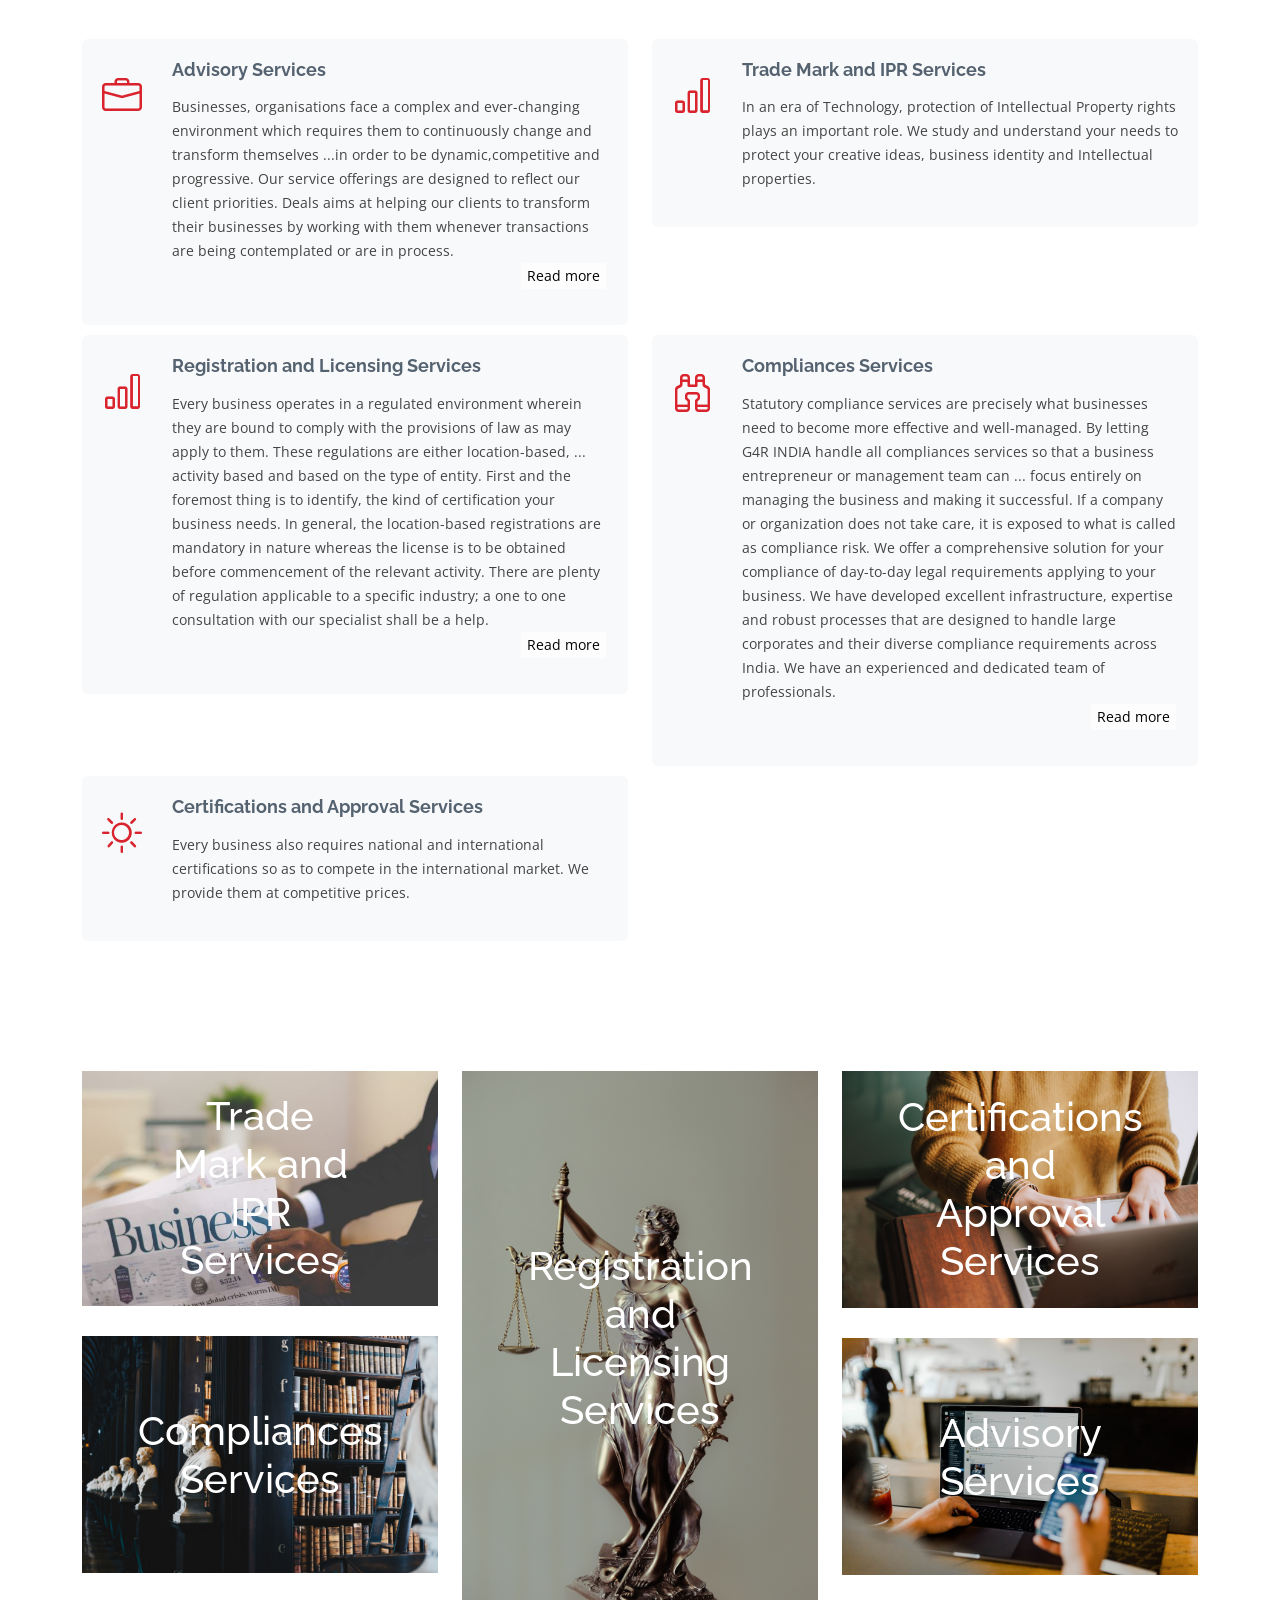
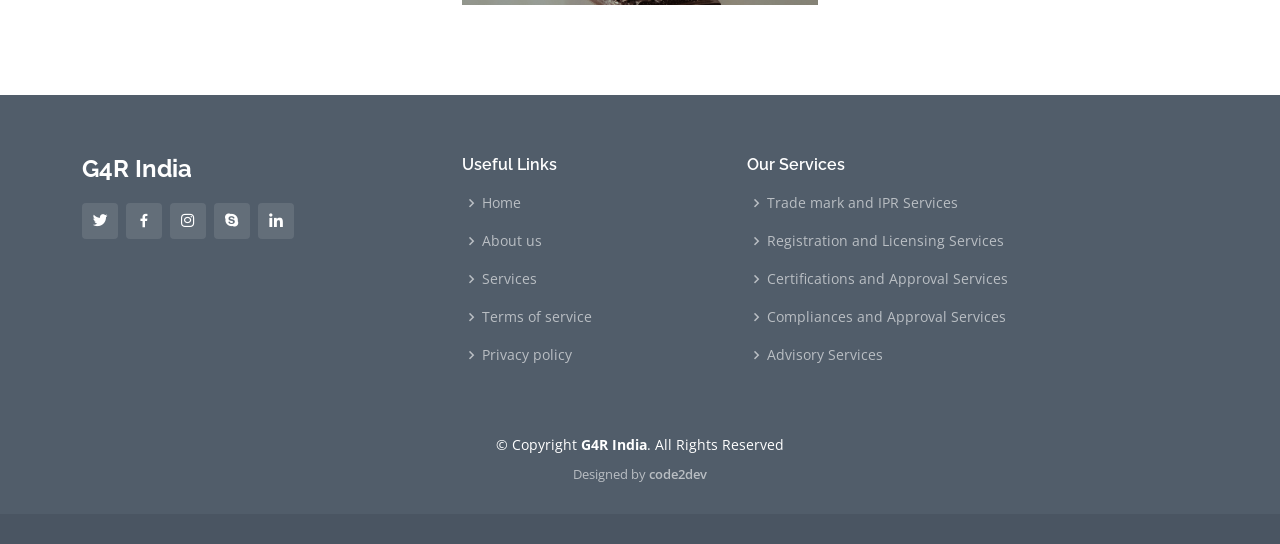
==== commit 778df261: "3-pages -done second commit" ====
--- a/index.html
+++ b/index.html
@@ -4,7 +4,7 @@
     <meta charset="utf-8" />
     <meta content="width=device-width, initial-scale=1.0" name="viewport" />
 
-    <title>Sailor Bootstrap Template - Index</title>
+    <title>G4R India</title>
     <meta content="" name="description" />
     <meta content="" name="keywords" />
 
@@ -51,25 +51,35 @@
     <!-- ======= Header ======= -->
     <header id="header" class="fixed-top d-flex align-items-center">
       <div class="container d-flex align-items-center">
-        <h1 class="logo me-auto"><a href="index.html">Sailor</a></h1>
+        <h1 class="logo me-auto"><a href="index.html">G4R INDIA</a></h1>
         <!-- Uncomment below if you prefer to use an image logo -->
         <!-- <a href="index.html" class="logo me-auto"><img src="assets/img/logo.png" alt="" class="img-fluid"></a>-->
 
         <nav id="navbar" class="navbar">
           <ul>
             <li><a href="index.html" class="active">Home</a></li>
-            <li><a href="" class="">About Us</a></li>
+            <!-- <li><a href="" class="">About Us</a></li> -->
 
             <li class="dropdown">
               <a href="#"
                 ><span>Services</span> <i class="bi bi-chevron-down"></i
               ></a>
               <ul>
-                <li><a href="about.html">Firm</a></li>
-                <li><a href="team.html">Company</a></li>
-                <li><a href="testimonials.html">Copyright</a></li>
-                <li><a href="testimonials.html">NPO/NGO</a></li>
-                <li><a href="testimonials.html">NSIC</a></li>
+                <li class="dropdown">
+                  <a href="#"
+                    ><span>Firm</span>
+                    <i class="bi bi-chevron-right"></i
+                  ></a>
+                  <ul>
+                    <li><a href="firm.html">Sole Proprietorship Firm</a></li>
+                    <li><a href="firm-2.html">Partnership Firm</a></li>
+                    <li><a href="firm-3.html">Limited Liability Partnership</a></li>
+                  </ul>
+                </li>
+                <li><a href="company.html">Company</a></li>
+                <li><a href="copyright.html">Copyright</a></li>
+                <li><a href="services.html">NPO/NGO</a></li>
+                <li><a href="pricing.html">NSIC</a></li>
 
                 <li class="dropdown">
                   <a href="#"
@@ -77,10 +87,10 @@
                     <i class="bi bi-chevron-right"></i
                   ></a>
                   <ul>
-                    <li><a href="#">Tradenark Obejection</a></li>
-                    <li><a href="#">Trademark opposition</a></li>
-                    <li><a href="#">Trademark Registration</a></li>
-                    <li><a href="#">Trademark Assignment</a></li>
+                    <li><a href="Obejection.html">Tradenark Obejection</a></li>
+                    <li><a href="opposition.html">Trademark opposition</a></li>
+                    <li><a href="Registration.html">Trademark Registration</a></li>
+                    <li><a href="Assignment.html">Trademark Assignment</a></li>
                     <!-- <li><a href="#">Deep Drop Down 5</a></li> -->
                   </ul>
                 </li>
@@ -226,11 +236,13 @@
             <div class="col-lg-6">
               <h2>Looking for Registration, Licensing and Compliance Consultant?</h2>
               <h3>
-                if you Looking for a reliable consultant for complicated task of registration and compliance Consultant? Then you are on the right track. 
+                We are Delhi Based Consultancy Firm and have developed a reputation for professional excellence through the consistent high quality service
               </h3>
             </div>
             <div class="col-lg-6 pt-4 pt-lg-0">
-              <h3>We are Delhi Based Consultancy Firm and have developed a reputation for professional excellence through the consistent high quality service we perform for our clients at affordable fees. We are fully up-to-date with the current laws and are able to assist our clients with even the most complex registration and compliance issues.</h3>
+              <h5>If you Looking for a reliable consultant for complicated task of registration and compliance Consultant? Then you are on the right track. 
+                 we perform for our clients at affordable fees. We are fully up-to-date with the current laws and are able to assist our clients with even the most 
+                 complex registration and compliance issues.</h5>
               <p>
                 G4R India (formerly known as Kywa Consultancy) was established in the year of 2001. We provide all types of registration, licensing, compliance, certification/approval and advisory services to corporate and non corporate persons in Delhi in India and abroad. Our team is of Professionals with rich experience in respective areas. We are having more than 2000 satisfied clients scattered all over India and abroad. We have served them with perfection and punctuality. We have achieved this by adopting the professional and analytical skills to every single assignment. We have adopted a policy of ensuring that quality services are offered to our clients, irrespective of their location and size. We also specialized in field of Society, Trust,  80G, and 12A
               </p>
@@ -334,10 +346,14 @@
             <div class="col-md-6">
               <div class="icon-box">
                 <i class="bi bi-briefcase"></i>
-                <h4><a href="#">Certifications and Approval Services</a></h4>
+                <h4><a href="#">Advisory Services</a></h4>
                 <p>
-                  Every business also requires national and international certifications so as to compete in the international market. We provide them at competitive prices.
+                  Businesses, organisations face a complex and ever-changing environment which requires them to continuously 
+                  change and transform themselves <span id="dots">...</span><span id="more">in order to be dynamic,competitive and progressive.
+                  Our service offerings are designed to reflect our client priorities. Deals aims at helping our clients to
+                   transform their businesses by working with them whenever transactions are being contemplated or are in process. </span><button onclick="readmore()" id="myBtn">Read more</button>
                 </p>
+                
               </div>
             </div>
             <div class="col-md-6 mt-4 mt-md-0">
@@ -346,7 +362,8 @@
                 <i class="bi bi-bar-chart"></i>
                 <h4><a href="#">Trade Mark and IPR Services</a></h4>
                 <p>
-                  In an era of Technology, protection of Intellectual Property rights plays an important role. We study and understand your needs to protect your creative ideas, business identity and Intellectual properties.
+                  In an era of Technology, protection of Intellectual Property rights plays an important role. 
+                  We study and understand your needs to protect your creative ideas, business identity and Intellectual properties.
                 </p>
               </div>
             </div>
@@ -355,9 +372,14 @@
                 <i class="bi bi-bar-chart"></i>
                 <h4><a href="#">Registration and Licensing Services</a></h4>
                 <p>
-                  Every business operates in a regulated environment wherein they are bound to comply with the provisions of law as may apply to them. These regulations are either location-based, activity based and based on the type of entity. First and the foremost thing is to identify, the kind of certification your business needs. In general, the location-based registrations are mandatory in nature whereas the license is to be obtained before commencement of the relevant activity. There are plenty of regulation applicable to a specific industry; a one to one consultation with our specialist shall be a help. 
+                  Every business operates in a regulated environment wherein they are bound to comply with 
+                  the provisions of law as may apply to them. These regulations are either location-based, <span id="dots1">...</span><span id="more1">
+                  activity based and based on the type of entity. First and the foremost thing is to identify, 
+                  the kind of certification your business needs. In general, the location-based registrations are 
+                  mandatory in nature whereas the license is to be obtained before commencement of the relevant activity. 
+                  There are plenty of regulation applicable to a specific industry; a one to one consultation with our specialist shall be a help. </span><button onclick="readmore1()" id="myBtn1">Read more</button>
                 </p>
-               
+                
               </div>
             </div>
             <div class="col-md-6 mt-4 mt-md-0">
@@ -365,20 +387,25 @@
                 <i class="bi bi-binoculars"></i>
                 <h4><a href="#">Compliances Services</a></h4>
                 <p>
-                  Statutory compliance services are precisely what businesses need to become more effective and well-managed. By letting G4R INDIA handle all compliances services so that a business entrepreneur or management team can focus entirely on managing the business and making it successful. If a company or organization does not take care, it is exposed to what is called as compliance risk.
-
-                  We offer a comprehensive solution for your compliance of day-to-day legal requirements applying to your business. We have developed excellent infrastructure, expertise and robust processes that are designed to handle large corporates and their diverse compliance requirements across India. We have an experienced and dedicated team of professionals.
+                  Statutory compliance services are precisely what businesses need to become more effective and well-managed. 
+                  By letting G4R INDIA handle all compliances services so that a business entrepreneur or management team can <span id="dots2">...</span><span id="more2">
+                  focus entirely on managing the business and making it successful.
+                  If a company or organization does not take care, it is exposed to what is called as compliance risk.
+                  We offer a comprehensive solution for your compliance of day-to-day legal requirements applying to your business.
+                   We have developed excellent infrastructure, expertise and robust processes that are designed to handle large corporates
+                    and their diverse compliance requirements across India. We have an experienced and dedicated team of professionals.</span>   <button onclick="readmore2()" id="myBtn2">Read more</button>               
                   
                 </p>
+                
               </div>
             </div>
             <div class="col-md-6 mt-4 mt-md-0">
               <div class="icon-box">
                 <i class="bi bi-brightness-high"></i>
-                <h4><a href="#">Advisory Services</a></h4>
+                <h4><a href="#">Certifications and Approval Services</a></h4>
                 <p>
-                  Businesses, organisations face a complex and ever-changing environment which requires them to continuously change and transform themselves in order to be dynamic, competitive and progressive.
-                  Our service offerings are designed to reflect our client priorities. Deals aims at helping our clients to transform their businesses by working with them whenever transactions are being contemplated or are in process. 
+                  Every business also requires national and international certifications so as to compete
+                   in the international market. We provide them at competitive prices.
                 </p>
                 
                 
@@ -757,15 +784,15 @@
       <div class="footer-top">
         <div class="container">
           <div class="row">
-            <div class="col-lg-3 col-md-6">
+            <div class="col-lg-4 col-md-6">
               <div class="footer-info">
                 <h3>G4R India</h3>
-                <p>
+                <!-- <p>
                   A108 Adam Street <br />
                   NY 535022, USA<br /><br />
                   <strong>Phone:</strong> +1 5589 55488 55<br />
                   <strong>Email:</strong> info@example.com<br />
-                </p>
+                </p> -->
                 <div class="social-links mt-3">
                   <a href="#" class="twitter"><i class="bx bxl-twitter"></i></a>
                   <a href="#" class="facebook"
@@ -784,7 +811,7 @@
               </div>
             </div>
 
-            <div class="col-lg-2 col-md-6 footer-links">
+            <div class="col-lg-3 col-md-6 footer-links">
               <h4>Useful Links</h4>
               <ul>
                 <li>
@@ -831,7 +858,7 @@
               </ul>
             </div>
 
-            <div class="col-lg-4 col-md-6 footer-newsletter">
+            <!-- <div class="col-lg-4 col-md-6 footer-newsletter">
               <h4>Our Newsletter</h4>
               <p>
                 Tamen quem nulla quae legam multos aute sint culpa legam noster
@@ -846,11 +873,11 @@
             </div>
           </div>
         </div>
-      </div>
+      </div> -->
 
       <div class="container">
         <div class="copyright">
-          &copy; Copyright <strong><span>Sailor</span></strong
+          &copy; Copyright <strong><span>G4R India</span></strong
           >. All Rights Reserved
         </div>
         <div class="credits">
@@ -858,7 +885,7 @@
           <!-- You can delete the links only if you purchased the pro version. -->
           <!-- Licensing information: https://bootstrapmade.com/license/ -->
           <!-- Purchase the pro version with working PHP/AJAX contact form: https://bootstrapmade.com/sailor-free-bootstrap-theme/ -->
-          Designed by <a href="https://bootstrapmade.com/">BootstrapMade</a>
+          Designed by <a href="https://bootstrapmade.com/">code2dev</a>
         </div>
       </div>
     </footer>
--- a/assets/css/style.css
+++ b/assets/css/style.css
@@ -0,0 +1,2164 @@
+/**
+* Template Name: Sailor - v4.0.1
+* Template URL: https://bootstrapmade.com/sailor-free-bootstrap-theme/
+* Author: BootstrapMade.com
+* License: https://bootstrapmade.com/license/
+*/
+
+/*--------------------------------------------------------------
+# General
+--------------------------------------------------------------*/
+body {
+  font-family: "Open Sans", sans-serif;
+  color: #444444;
+}
+
+a {
+  text-decoration: none;
+  color: #d9232d;
+}
+
+a:hover {
+  color: #e24d55;
+  text-decoration: none;
+}
+
+h1,
+h2,
+h3,
+h4,
+h5,
+h6 {
+  font-family: "Raleway", sans-serif;
+}
+
+/*--------------------------------------------------------------
+# Back to top button
+--------------------------------------------------------------*/
+.back-to-top {
+  position: fixed;
+  visibility: hidden;
+  opacity: 0;
+  right: 15px;
+  bottom: 15px;
+  z-index: 996;
+  background: #d9232d;
+  width: 40px;
+  height: 40px;
+  border-radius: 4px;
+  transition: all 0.4s;
+}
+
+.back-to-top i {
+  font-size: 28px;
+  color: #fff;
+  line-height: 0;
+}
+
+.back-to-top:hover {
+  background: #e1444d;
+  color: #fff;
+}
+
+.back-to-top.active {
+  visibility: visible;
+  opacity: 1;
+}
+
+/*--------------------------------------------------------------
+# Header
+--------------------------------------------------------------*/
+#header {
+  background: white;
+  transition: all 0.5s;
+  z-index: 997;
+  padding: 20px 0;
+}
+
+#header.header-scrolled {
+  box-shadow: 0px 2px 15px rgba(0, 0, 0, 0.1);
+  padding: 12px 0;
+}
+
+#header.header-inner-pages {
+  box-shadow: 0px 2px 15px rgba(0, 0, 0, 0.1);
+}
+
+#header .logo {
+  font-size: 28px;
+  margin: 0;
+  padding: 0;
+  line-height: 1;
+  font-weight: 700;
+  text-transform: uppercase;
+}
+
+#header .logo a {
+  color: #556270;
+}
+
+#header .logo img {
+  max-height: 40px;
+}
+
+/*--------------------------------------------------------------
+# Navigation Menu
+--------------------------------------------------------------*/
+/**
+* Desktop Navigation 
+*/
+.navbar {
+  padding: 0;
+}
+
+.navbar ul {
+  margin: 0;
+  padding: 0;
+  display: flex;
+  list-style: none;
+  align-items: center;
+}
+
+.navbar li {
+  position: relative;
+}
+
+.navbar a {
+  display: flex;
+  align-items: center;
+  justify-content: space-between;
+  padding: 10px 0 10px 30px;
+  font-family: "Poppins", sans-serif;
+  font-size: 15px;
+  font-weight: 500;
+  color: #556270;
+  white-space: nowrap;
+  transition: 0.3s;
+}
+
+.navbar a i {
+  font-size: 12px;
+  line-height: 0;
+  margin-left: 5px;
+}
+
+.navbar a:hover,
+.navbar .active,
+.navbar li:hover > a {
+  color: #d9232d;
+}
+
+.navbar .getstarted {
+  background: #d9232d;
+  padding: 8px 25px;
+  margin-left: 30px;
+  border-radius: 4px;
+  font-weight: 400;
+  color: #fff;
+}
+
+.navbar .getstarted:hover {
+  color: #fff;
+  background: #e1444d;
+}
+
+.navbar .dropdown ul {
+  display: block;
+  position: absolute;
+  left: 14px;
+  top: calc(100% + 30px);
+  margin: 0;
+  padding: 10px 0;
+  z-index: 99;
+  opacity: 0;
+  visibility: hidden;
+  background: #fff;
+  box-shadow: 0px 0px 30px rgba(127, 137, 161, 0.25);
+  transition: 0.3s;
+}
+
+.navbar .dropdown ul li {
+  min-width: 200px;
+}
+
+.navbar .dropdown ul a {
+  padding: 10px 20px;
+  font-size: 15px;
+  text-transform: none;
+  font-weight: 400;
+}
+
+.navbar .dropdown ul a i {
+  font-size: 12px;
+}
+
+.navbar .dropdown ul a:hover,
+.navbar .dropdown ul .active:hover,
+.navbar .dropdown ul li:hover > a {
+  color: #d9232d;
+}
+
+.navbar .dropdown:hover > ul {
+  opacity: 1;
+  top: 100%;
+  visibility: visible;
+}
+
+.navbar .dropdown .dropdown ul {
+  top: 0;
+  left: calc(100% - 30px);
+  visibility: hidden;
+}
+
+.navbar .dropdown .dropdown:hover > ul {
+  opacity: 1;
+  top: 0;
+  left: 100%;
+  visibility: visible;
+}
+
+@media (max-width: 1366px) {
+  .navbar .dropdown .dropdown ul {
+    left: -90%;
+  }
+  .navbar .dropdown .dropdown:hover > ul {
+    left: -100%;
+  }
+}
+
+/**
+* Mobile Navigation 
+*/
+.mobile-nav-toggle {
+  color: #556270;
+  font-size: 28px;
+  cursor: pointer;
+  display: none;
+  line-height: 0;
+  transition: 0.5s;
+}
+
+.mobile-nav-toggle.bi-x {
+  color: #fff;
+}
+
+@media (max-width: 991px) {
+  .mobile-nav-toggle {
+    display: block;
+  }
+  .navbar ul {
+    display: none;
+  }
+}
+
+.navbar-mobile {
+  position: fixed;
+  overflow: hidden;
+  top: 0;
+  right: 0;
+  left: 0;
+  bottom: 0;
+  background: rgba(63, 73, 83, 0.9);
+  transition: 0.3s;
+  z-index: 999;
+}
+
+.navbar-mobile .mobile-nav-toggle {
+  position: absolute;
+  top: 15px;
+  right: 15px;
+}
+
+.navbar-mobile ul {
+  display: block;
+  position: absolute;
+  top: 55px;
+  right: 15px;
+  bottom: 15px;
+  left: 15px;
+  padding: 10px 0;
+  background-color: #fff;
+  overflow-y: auto;
+  transition: 0.3s;
+}
+
+.navbar-mobile a {
+  padding: 10px 20px;
+  font-size: 15px;
+  color: #556270;
+}
+
+.navbar-mobile a:hover,
+.navbar-mobile .active,
+.navbar-mobile li:hover > a {
+  color: #d9232d;
+}
+
+.navbar-mobile .getstarted {
+  margin: 15px;
+}
+
+.navbar-mobile .dropdown ul {
+  position: static;
+  display: none;
+  margin: 10px 20px;
+  padding: 10px 0;
+  z-index: 99;
+  opacity: 1;
+  visibility: visible;
+  background: #fff;
+  box-shadow: 0px 0px 30px rgba(127, 137, 161, 0.25);
+}
+
+.navbar-mobile .dropdown ul li {
+  min-width: 200px;
+}
+
+.navbar-mobile .dropdown ul a {
+  padding: 10px 20px;
+}
+
+.navbar-mobile .dropdown ul a i {
+  font-size: 12px;
+}
+
+.navbar-mobile .dropdown ul a:hover,
+.navbar-mobile .dropdown ul .active:hover,
+.navbar-mobile .dropdown ul li:hover > a {
+  color: #d9232d;
+}
+
+.navbar-mobile .dropdown > .dropdown-active {
+  display: block;
+}
+
+/*--------------------------------------------------------------
+# Hero Section
+--------------------------------------------------------------*/
+#hero {
+  width: 100%;
+  height: 100vh;
+  background-color: rgba(63, 73, 83, 0.8);
+  overflow: hidden;
+  position: relative;
+}
+
+#hero .carousel,
+#hero .carousel-inner,
+#hero .carousel-item,
+#hero .carousel-item::before {
+  position: absolute;
+  top: 0;
+  right: 0;
+  left: 0;
+  bottom: 0;
+}
+
+#hero .carousel-item {
+  background-size: cover;
+  background-position: center;
+  background-repeat: no-repeat;
+}
+
+#hero .carousel-item::before {
+  content: "";
+  background-color: rgba(30, 35, 40, 0.6);
+}
+
+#hero .carousel-container {
+  display: flex;
+  justify-content: center;
+  align-items: center;
+  position: absolute;
+  bottom: 0;
+  top: 70px;
+  left: 50px;
+  right: 50px;
+}
+
+#hero .container {
+  text-align: center;
+}
+
+#hero h2 {
+  color: #fff;
+  margin-bottom: 20px;
+  font-size: 48px;
+  font-weight: 700;
+}
+
+#hero p {
+  -webkit-animation-delay: 0.4s;
+  animation-delay: 0.4s;
+  margin: 0 auto 30px auto;
+  color: #fff;
+}
+
+#hero .carousel-inner .carousel-item {
+  transition-property: opacity;
+  background-position: center top;
+}
+
+#hero .carousel-inner .carousel-item,
+#hero .carousel-inner .active.carousel-item-start,
+#hero .carousel-inner .active.carousel-item-end {
+  opacity: 0;
+}
+
+#hero .carousel-inner .active,
+#hero .carousel-inner .carousel-item-next.carousel-item-start,
+#hero .carousel-inner .carousel-item-prev.carousel-item-end {
+  opacity: 1;
+  transition: 0.5s;
+}
+
+#hero .carousel-inner .carousel-item-next,
+#hero .carousel-inner .carousel-item-prev,
+#hero .carousel-inner .active.carousel-item-start,
+#hero .carousel-inner .active.carousel-item-end {
+  left: 0;
+  transform: translate3d(0, 0, 0);
+}
+
+#hero .carousel-control-next-icon,
+#hero .carousel-control-prev-icon {
+  background: none;
+  font-size: 30px;
+  line-height: 0;
+  width: auto;
+  height: auto;
+  background: rgba(255, 255, 255, 0.2);
+  border-radius: 50px;
+  transition: 0.3s;
+  color: rgba(255, 255, 255, 0.5);
+  width: 54px;
+  height: 54px;
+  display: flex;
+  align-items: center;
+  justify-content: center;
+}
+
+#hero .carousel-control-next-icon:hover,
+#hero .carousel-control-prev-icon:hover {
+  background: rgba(255, 255, 255, 0.3);
+  color: rgba(255, 255, 255, 0.8);
+}
+
+#hero .carousel-indicators li {
+  cursor: pointer;
+  background: #fff;
+  overflow: hidden;
+  border: 0;
+  width: 12px;
+  height: 12px;
+  border-radius: 50px;
+  opacity: 0.6;
+  transition: 0.3s;
+}
+
+#hero .carousel-indicators li.active {
+  opacity: 1;
+  background: #d9232d;
+}
+
+#hero .btn-get-started {
+  font-family: "Raleway", sans-serif;
+  font-weight: 500;
+  font-size: 14px;
+  letter-spacing: 1px;
+  display: inline-block;
+  padding: 14px 32px;
+  border-radius: 4px;
+  transition: 0.5s;
+  line-height: 1;
+  color: #fff;
+  -webkit-animation-delay: 0.8s;
+  animation-delay: 0.8s;
+  background: #d9232d;
+}
+
+#hero .btn-get-started:hover {
+  background: #df3740;
+}
+
+@media (max-width: 992px) {
+  #hero {
+    height: 100vh;
+  }
+  #hero .carousel-container {
+    top: 8px;
+  }
+}
+
+@media (max-width: 768px) {
+  #hero h2 {
+    font-size: 28px;
+  }
+}
+
+@media (min-width: 1024px) {
+  #hero .carousel-control-prev,
+  #hero .carousel-control-next {
+    width: 5%;
+  }
+}
+
+@media (max-height: 500px) {
+  #hero {
+    height: 120vh;
+  }
+}
+
+/*--------------------------------------------------------------
+# Sections General
+--------------------------------------------------------------*/
+section {
+  padding: 60px 0;
+  overflow: hidden;
+}
+
+.section-bg,
+.services .icon-box {
+  background-color: #f8f9fa;
+}
+
+.section-title {
+  padding-bottom: 40px;
+}
+
+.section-title h2 {
+  font-size: 14px;
+  font-weight: 500;
+  padding: 0;
+  line-height: 1px;
+  margin: 0 0 5px 0;
+  letter-spacing: 2px;
+  text-transform: uppercase;
+  color: #aaaaaa;
+  font-family: "Poppins", sans-serif;
+}
+
+.section-title h2::after {
+  content: "";
+  width: 120px;
+  height: 1px;
+  display: inline-block;
+  background: #e6636a;
+  margin: 4px 10px;
+}
+
+.section-title p {
+  margin: 0;
+  margin: 0;
+  font-size: 36px;
+  font-weight: 700;
+  text-transform: uppercase;
+  font-family: "Poppins", sans-serif;
+  color: #556270;
+}
+
+/*--------------------------------------------------------------
+# Breadcrumbs
+--------------------------------------------------------------*/
+.breadcrumbs {
+  padding: 18px 0;
+  background: #f8f9fa;
+  min-height: 40px;
+  margin-top: 80px;
+}
+
+.breadcrumbs h2 {
+  font-size: 32px;
+  font-weight: 300;
+  margin: 0;
+}
+
+.breadcrumbs ol {
+  display: flex;
+  flex-wrap: wrap;
+  list-style: none;
+  padding: 0;
+  margin: 0;
+  font-size: 14px;
+}
+
+.breadcrumbs ol li + li {
+  padding-left: 10px;
+}
+
+.breadcrumbs ol li + li::before {
+  display: inline-block;
+  padding-right: 10px;
+  color: #6b7b8d;
+  content: "/";
+}
+
+@media (max-width: 992px) {
+  .breadcrumbs {
+    margin-top: 58px;
+  }
+  .breadcrumbs .d-flex {
+    display: block !important;
+  }
+  .breadcrumbs h2 {
+    margin-bottom: 10px;
+  }
+  .breadcrumbs ol {
+    display: block;
+  }
+  .breadcrumbs ol li {
+    display: inline-block;
+  }
+}
+
+/*--------------------------------------------------------------
+# About
+--------------------------------------------------------------*/
+.about .content h2 {
+  font-weight: 700;
+  font-size: 48px;
+  line-height: 60px;
+  margin-bottom: 20px;
+  text-transform: uppercase;
+}
+
+.about .content h3 {
+  font-weight: 500;
+  line-height: 32px;
+  font-size: 24px;
+}
+.about .content h5 {
+  font-weight: 550;
+  line-height: 29px;
+  margin-bottom: 20px;
+}
+
+.about .content ul {
+  list-style: none;
+  padding: 0;
+}
+
+.about .content ul li {
+  padding: 10px 0 0 28px;
+  position: relative;
+}
+
+.about .content ul i {
+  left: 0;
+  top: 7px;
+  position: absolute;
+  font-size: 20px;
+  color: #d9232d;
+}
+
+.about .content p:last-child {
+  margin-bottom: 0;
+}
+@media (max-width: 1048px) {
+  .about .content h2 {
+    font-weight: 700;
+    font-size: 40px;
+    line-height: 50px;
+    margin-bottom: 20px;
+    text-transform: uppercase;
+  }
+}
+/*--------------------------------------------------------------
+# Clients
+--------------------------------------------------------------*/
+.clients {
+  padding: 15px 0;
+  text-align: center;
+}
+
+.clients img {
+  max-width: 45%;
+  transition: all 0.4s ease-in-out;
+  display: inline-block;
+  padding: 15px 0;
+  filter: grayscale(100);
+}
+
+.clients img:hover {
+  filter: none;
+  transform: scale(1.15);
+}
+
+@media (max-width: 768px) {
+  .clients img {
+    max-width: 40%;
+  }
+}
+
+/*--------------------------------------------------------------
+# Services
+--------------------------------------------------------------*/
+.services .icon-box {
+  margin-bottom: 10px;
+  padding: 20px;
+  border-radius: 6px;
+}
+
+.services .icon-box i {
+  float: left;
+  color: #d9232d;
+  font-size: 40px;
+}
+
+.services .icon-box h4 {
+  margin-left: 70px;
+  font-weight: 700;
+  margin-bottom: 15px;
+  font-size: 18px;
+}
+
+.services .icon-box h4 a {
+  color: #556270;
+  transition: 0.3s;
+}
+
+.services .icon-box p {
+  margin-left: 70px;
+  line-height: 24px;
+  font-size: 14px;
+}
+
+.services .icon-box:hover h4 a {
+  color: #d9232d;
+}
+.services .icon-box .ib-1 {
+  margin-top: 30px;
+}
+/* ------------------------------------------------------------ */
+.portfolio .portfolio-item {
+  margin-bottom: 30px;
+}
+.portfolio .porfolio-text {
+  text-align: center;
+  position: absolute;
+  top: 50%;
+  left: 50%;
+  transform: translate(-50%, -50%);
+  color: white;
+}
+
+.portfolio-info ul {
+  list-style: none;
+  padding: 0;
+}
+
+.portfolio-info ul li {
+  padding: 10px 0 0 28px;
+  position: relative;
+  color: white;
+  width: 100%;
+}
+
+.portfolio-info ul i {
+  left: 0;
+  top: 7px;
+  position: absolute;
+  font-size: 20px;
+  color: #d9232d;
+}
+.icon-box button {
+  display: block;
+  outline: none;
+  border: none;
+  position: relative;
+  bottom: 20%;
+  left: 80%;
+  background-color: rgba(255, 255, 255, 0.7);
+}
+
+/*--------------WWRRRONNG------------------------------------------------
+# Portfolio
+--------------------------------------------------------------*/
+/* .portfolio .portfolio-item {
+  margin-bottom: 30px;
+} */
+
+.portfolio #portfolio-flters {
+  padding: 0;
+  margin: 0 auto 20px auto;
+  list-style: none;
+  text-align: center;
+}
+
+.portfolio #portfolio-flters li {
+  cursor: pointer;
+  display: inline-block;
+  padding: 8px 15px 10px 15px;
+  font-size: 14px;
+  font-weight: 600;
+  line-height: 1;
+  text-transform: uppercase;
+  color: #444444;
+  margin-bottom: 5px;
+  transition: all 0.3s ease-in-out;
+  border-radius: 3px;
+}
+
+.portfolio #portfolio-flters li:hover,
+.portfolio #portfolio-flters li.filter-active {
+  color: #fff;
+  background: #d9232d;
+}
+
+.portfolio #portfolio-flters li:last-child {
+  margin-right: 0;
+}
+
+.portfolio .portfolio-wrap {
+  transition: 0.3s;
+  position: relative;
+  overflow: hidden;
+  z-index: 1;
+  background: rgba(85, 98, 112, 0.6);
+}
+
+.portfolio .portfolio-wrap::before {
+  content: "";
+  background: rgba(85, 98, 112, 0.6);
+  position: absolute;
+  left: 0;
+  right: 0;
+  top: 0;
+  bottom: 0;
+  transition: all ease-in-out 0.3s;
+  z-index: 2;
+  opacity: 0;
+}
+
+.portfolio .portfolio-wrap img {
+  transition: all ease-in-out 0.3s;
+}
+
+.portfolio .portfolio-wrap .portfolio-info {
+  opacity: 0;
+  position: absolute;
+  top: 0;
+  left: 0;
+  right: 0;
+  bottom: 0;
+  z-index: 3;
+  transition: all ease-in-out 0.3s;
+  display: flex;
+  flex-direction: column;
+  justify-content: center;
+  align-items: center;
+  padding: 10px;
+}
+
+.portfolio .portfolio-wrap .portfolio-info h4 {
+  font-size: 15px;
+  color: #fff;
+  font-weight: 600;
+}
+
+.portfolio .portfolio-wrap .portfolio-info p {
+  color: rgba(255, 255, 255, 0.7);
+  font-size: 14px;
+  text-transform: uppercase;
+  padding: 0;
+  margin: 0;
+  font-style: italic;
+}
+
+.portfolio .portfolio-wrap .portfolio-links {
+  text-align: center;
+  z-index: 4;
+}
+
+.portfolio .portfolio-wrap .portfolio-links a {
+  color: rgba(255, 255, 255, 0.6);
+  margin: 0 5px 0 0;
+  font-size: 28px;
+  display: inline-block;
+  transition: 0.3s;
+}
+
+.portfolio .portfolio-wrap .portfolio-links a:hover {
+  color: white;
+}
+
+.portfolio .portfolio-wrap:hover::before {
+  opacity: 1;
+}
+
+.portfolio .portfolio-wrap:hover img {
+  transform: scale(1.2);
+}
+
+.portfolio .portfolio-wrap:hover .portfolio-info {
+  opacity: 1;
+}
+
+/*--------------------------------------------------------------
+# Portfolio Details
+--------------------------------------------------------------*/
+/* .portfolio-details {
+  padding-top: 40px;
+}
+
+.portfolio-details .portfolio-details-slider img {
+  width: 100%;
+}
+
+.portfolio-details .portfolio-details-slider .swiper-pagination {
+  margin-top: 20px;
+  position: relative;
+}
+
+.portfolio-details .portfolio-details-slider .swiper-pagination .swiper-pagination-bullet {
+  width: 12px;
+  height: 12px;
+  background-color: #fff;
+  opacity: 1;
+  border: 1px solid #d9232d;
+}
+
+.portfolio-details .portfolio-details-slider .swiper-pagination .swiper-pagination-bullet-active {
+  background-color: #d9232d;
+}
+
+.portfolio-details .portfolio-info {
+  padding: 30px;
+  box-shadow: 0px 0 30px rgba(85, 98, 112, 0.08);
+}
+
+.portfolio-details .portfolio-info h3 {
+  font-size: 22px;
+  font-weight: 700;
+  margin-bottom: 20px;
+  padding-bottom: 20px;
+  border-bottom: 1px solid #eee;
+}
+
+.portfolio-details .portfolio-info ul {
+  list-style: none;
+  padding: 0;
+  font-size: 15px;
+}
+
+.portfolio-details .portfolio-info ul li + li {
+  margin-top: 10px;
+}
+
+.portfolio-details .portfolio-description {
+  padding-top: 30px;
+}
+
+.portfolio-details .portfolio-description h2 {
+  font-size: 26px;
+  font-weight: 700;
+  margin-bottom: 20px;
+}
+
+.portfolio-details .portfolio-description p {
+  padding: 0;
+} */
+
+/*--------------------------------------------------------------
+# Our Team
+--------------------------------------------------------------*/
+.team .member {
+  position: relative;
+  box-shadow: 0px 2px 15px rgba(85, 98, 112, 0.08);
+  padding: 30px;
+  border-radius: 4px;
+  background: white;
+}
+
+.team .member .pic {
+  overflow: hidden;
+  width: 140px;
+  border-radius: 4px;
+}
+
+.team .member .pic img {
+  transition: ease-in-out 0.3s;
+}
+
+.team .member:hover img {
+  transform: scale(1.1);
+}
+
+.team .member .member-info {
+  padding-left: 30px;
+}
+
+.team .member h4 {
+  font-weight: 700;
+  margin-bottom: 5px;
+  font-size: 20px;
+  color: #556270;
+}
+
+.team .member span {
+  display: block;
+  font-size: 15px;
+  padding-bottom: 10px;
+  position: relative;
+  font-weight: 500;
+}
+
+.team .member span::after {
+  content: "";
+  position: absolute;
+  display: block;
+  width: 50px;
+  height: 1px;
+  background: #dee2e6;
+  bottom: 0;
+  left: 0;
+}
+
+.team .member p {
+  margin: 10px 0 0 0;
+  font-size: 14px;
+}
+
+.team .member .social {
+  margin-top: 12px;
+  display: flex;
+  align-items: center;
+  justify-content: flex-start;
+}
+
+.team .member .social a {
+  transition: ease-in-out 0.3s;
+  display: flex;
+  align-items: center;
+  justify-content: center;
+  border-radius: 4px;
+  width: 32px;
+  height: 32px;
+  background: #8795a4;
+}
+
+.team .member .social a i {
+  color: #fff;
+  font-size: 16px;
+  margin: 0 2px;
+}
+
+.team .member .social a:hover {
+  background: #d9232d;
+}
+
+.team .member .social a + a {
+  margin-left: 8px;
+}
+
+/*--------------------------------------------------------------
+# Our Skills
+--------------------------------------------------------------*/
+.skills .progress {
+  height: 60px;
+  display: block;
+  background: none;
+  border-radius: 0;
+}
+
+.skills .progress .skill {
+  padding: 10px 0;
+  margin: 0;
+  text-transform: uppercase;
+  display: block;
+  font-weight: 600;
+  font-family: "Poppins", sans-serif;
+  color: #556270;
+}
+
+.skills .progress .skill .val {
+  float: right;
+  font-style: normal;
+}
+
+.skills .progress-bar-wrap {
+  background: #edeff1;
+}
+
+.skills .progress-bar {
+  width: 1px;
+  height: 10px;
+  transition: 0.9s;
+  background-color: #6b7b8d;
+}
+
+/*--------------------------------------------------------------
+# Features
+--------------------------------------------------------------*/
+.features {
+  overflow: hidden;
+}
+
+.features .nav-tabs {
+  border: 0;
+}
+
+.features .nav-link {
+  border: 0;
+  padding: 12px 15px 12px 0;
+  transition: 0.3s;
+  color: #556270;
+  border-radius: 0;
+  border-right: 2px solid white;
+  font-weight: 600;
+  font-size: 15px;
+}
+
+.features .nav-link:hover {
+  color: #d9232d;
+}
+
+.features .nav-link.active {
+  color: #d9232d;
+  border-color: #d9232d;
+}
+
+.features .tab-pane.active {
+  -webkit-animation: fadeIn 0.5s ease-out;
+  animation: fadeIn 0.5s ease-out;
+}
+
+.features .details h3 {
+  font-size: 26px;
+  font-weight: 600;
+  margin-bottom: 20px;
+  color: #556270;
+}
+
+.features .details p {
+  color: #777777;
+}
+
+.features .details p:last-child {
+  margin-bottom: 0;
+}
+
+@media (max-width: 992px) {
+  .features .nav-link {
+    border: 0;
+    padding: 15px;
+  }
+  .features .nav-link.active {
+    color: #fff;
+    background: #d9232d;
+  }
+}
+
+/*--------------------------------------------------------------
+# Pricing
+--------------------------------------------------------------*/
+.pricing .box {
+  padding: 20px;
+  background: #fff;
+  text-align: center;
+  box-shadow: 0px 0px 4px rgba(0, 0, 0, 0.12);
+  border-radius: 5px;
+  position: relative;
+  overflow: hidden;
+}
+
+.pricing h3 {
+  font-weight: 400;
+  margin: -20px -20px 20px -20px;
+  padding: 20px 15px;
+  font-size: 16px;
+  font-weight: 600;
+  color: #777777;
+  background: #f8f8f8;
+}
+
+.pricing h4 {
+  font-size: 36px;
+  color: #d9232d;
+  font-weight: 600;
+  font-family: "Poppins", sans-serif;
+  margin-bottom: 20px;
+}
+
+.pricing h4 sup {
+  font-size: 20px;
+  top: -15px;
+  left: -3px;
+}
+
+.pricing h4 span {
+  color: #bababa;
+  font-size: 16px;
+  font-weight: 300;
+}
+
+.pricing ul {
+  padding: 0;
+  list-style: none;
+  color: #444444;
+  text-align: center;
+  line-height: 20px;
+  font-size: 14px;
+}
+
+.pricing ul li {
+  padding-bottom: 16px;
+}
+
+.pricing ul i {
+  color: #d9232d;
+  font-size: 18px;
+  padding-right: 4px;
+}
+
+.pricing ul .na {
+  color: #ccc;
+  text-decoration: line-through;
+}
+
+.pricing .btn-wrap {
+  margin: 20px -20px -20px -20px;
+  padding: 20px 15px;
+  background: #f8f8f8;
+  text-align: center;
+}
+
+.pricing .btn-buy {
+  background: #d9232d;
+  display: inline-block;
+  padding: 8px 35px 9px 35px;
+  border-radius: 4px;
+  color: #fff;
+  transition: none;
+  font-size: 14px;
+  font-weight: 400;
+  font-family: "Raleway", sans-serif;
+  font-weight: 600;
+  transition: 0.3s;
+}
+
+.pricing .btn-buy:hover {
+  background: #e1444d;
+}
+
+.pricing .featured h3 {
+  color: #fff;
+  background: #d9232d;
+}
+
+.pricing .advanced {
+  width: 200px;
+  position: absolute;
+  top: 18px;
+  right: -68px;
+  transform: rotate(45deg);
+  z-index: 1;
+  font-size: 14px;
+  padding: 1px 0 3px 0;
+  background: #d9232d;
+  color: #fff;
+}
+
+/*--------------------------------------------------------------
+# Frequently Asked Questions
+--------------------------------------------------------------*/
+.faq .faq-item {
+  margin: 20px 0;
+  padding: 20px 0;
+  border-bottom: 1px solid white;
+}
+
+.faq .faq-item i {
+  color: #dee2e6;
+  font-size: 20px;
+  float: left;
+  line-height: 0;
+  padding: 13px 0 0 0;
+  margin: 0;
+}
+
+.faq .faq-item h4 {
+  font-size: 16px;
+  line-height: 26px;
+  font-weight: 500;
+  margin: 0 0 10px 28px;
+  font-family: "Poppins", sans-serif;
+}
+
+.faq .faq-item p {
+  font-size: 15px;
+}
+
+/*--------------------------------------------------------------
+# Testimonials
+--------------------------------------------------------------*/
+.testimonials .testimonial-item {
+  box-sizing: content-box;
+  padding: 40px;
+  box-shadow: 0px 2px 12px rgba(0, 0, 0, 0.08);
+  position: relative;
+  background: #fff;
+}
+
+.testimonials .testimonial-item .testimonial-img {
+  width: 90px;
+  border-radius: 50px;
+  border: 6px solid #fff;
+  float: left;
+  margin: 0 10px 0 0;
+}
+
+.testimonials .testimonial-item h3 {
+  font-size: 18px;
+  font-weight: bold;
+  margin: 10px 0 5px 0;
+  color: #111;
+}
+
+.testimonials .testimonial-item h4 {
+  font-size: 14px;
+  color: #999;
+  margin: 0;
+}
+
+.testimonials .testimonial-item .quote-icon-left,
+.testimonials .testimonial-item .quote-icon-right {
+  color: #f8d1d3;
+  font-size: 26px;
+}
+
+.testimonials .testimonial-item .quote-icon-left {
+  display: inline-block;
+  left: -5px;
+  position: relative;
+}
+
+.testimonials .testimonial-item .quote-icon-right {
+  display: inline-block;
+  right: -5px;
+  position: relative;
+  top: 10px;
+}
+
+.testimonials .testimonial-item p {
+  font-style: italic;
+  margin: 15px 0 0 0;
+  padding: 0;
+}
+
+/*--------------------------------------------------------------
+# Contact
+--------------------------------------------------------------*/
+.contact .info {
+  width: 100%;
+  background: #fff;
+}
+
+.contact .info i {
+  font-size: 20px;
+  color: #556270;
+  float: left;
+  width: 44px;
+  height: 44px;
+  background: #edeff1;
+  display: flex;
+  justify-content: center;
+  align-items: center;
+  border-radius: 50px;
+  transition: all 0.3s ease-in-out;
+}
+
+.contact .info h4 {
+  padding: 0 0 0 60px;
+  font-size: 22px;
+  font-weight: 600;
+  margin-bottom: 5px;
+  color: #556270;
+}
+
+.contact .info p {
+  padding: 0 0 0 60px;
+  margin-bottom: 0;
+  font-size: 14px;
+  color: #8795a4;
+}
+
+.contact .info .email,
+.contact .info .phone {
+  margin-top: 40px;
+}
+
+.contact .info .email:hover i,
+.contact .info .address:hover i,
+.contact .info .phone:hover i {
+  background: #556270;
+  color: #fff;
+}
+
+.contact .php-email-form {
+  width: 100%;
+  background: #fff;
+}
+
+.contact .php-email-form .form-group {
+  padding-bottom: 8px;
+}
+
+.contact .php-email-form .error-message {
+  display: none;
+  color: #fff;
+  background: #ed3c0d;
+  text-align: left;
+  padding: 15px;
+  font-weight: 600;
+}
+
+.contact .php-email-form .error-message br + br {
+  margin-top: 25px;
+}
+
+.contact .php-email-form .sent-message {
+  display: none;
+  color: #fff;
+  background: #18d26e;
+  text-align: center;
+  padding: 15px;
+  font-weight: 600;
+}
+
+.contact .php-email-form .loading {
+  display: none;
+  background: #fff;
+  text-align: center;
+  padding: 15px;
+}
+
+.contact .php-email-form .loading:before {
+  content: "";
+  display: inline-block;
+  border-radius: 50%;
+  width: 24px;
+  height: 24px;
+  margin: 0 10px -6px 0;
+  border: 3px solid #18d26e;
+  border-top-color: #eee;
+  -webkit-animation: animate-loading 1s linear infinite;
+  animation: animate-loading 1s linear infinite;
+}
+
+.contact .php-email-form input,
+.contact .php-email-form textarea {
+  border-radius: 0;
+  box-shadow: none;
+  font-size: 14px;
+  border-radius: 4px;
+}
+
+.contact .php-email-form input:focus,
+.contact .php-email-form textarea:focus {
+  border-color: #d9232d;
+}
+
+.contact .php-email-form input {
+  height: 44px;
+}
+
+.contact .php-email-form textarea {
+  padding: 10px 12px;
+}
+
+.contact .php-email-form button[type="submit"] {
+  background: #d9232d;
+  border: 0;
+  padding: 10px 24px;
+  color: #fff;
+  transition: 0.4s;
+  border-radius: 4px;
+}
+
+.contact .php-email-form button[type="submit"]:hover {
+  background: #e24d55;
+}
+
+@-webkit-keyframes animate-loading {
+  0% {
+    transform: rotate(0deg);
+  }
+  100% {
+    transform: rotate(360deg);
+  }
+}
+
+@keyframes animate-loading {
+  0% {
+    transform: rotate(0deg);
+  }
+  100% {
+    transform: rotate(360deg);
+  }
+}
+
+/*--------------------------------------------------------------
+# Blog
+--------------------------------------------------------------*/
+.blog {
+  padding: 40px 0 20px 0;
+}
+
+.blog .entry {
+  padding: 30px;
+  margin-bottom: 60px;
+  box-shadow: 0 4px 16px rgba(0, 0, 0, 0.1);
+}
+
+.blog .entry .entry-img {
+  max-height: 440px;
+  margin: -30px -30px 20px -30px;
+  overflow: hidden;
+}
+
+.blog .entry .entry-title {
+  font-size: 28px;
+  font-weight: bold;
+  padding: 0;
+  margin: 0 0 20px 0;
+}
+
+.blog .entry .entry-title a {
+  color: #556270;
+  transition: 0.3s;
+}
+
+.blog .entry .entry-title a:hover {
+  color: #d9232d;
+}
+
+.blog .entry .entry-meta {
+  margin-bottom: 15px;
+  color: #c1c8d0;
+}
+
+.blog .entry .entry-meta ul {
+  display: flex;
+  flex-wrap: wrap;
+  list-style: none;
+  align-items: center;
+  padding: 0;
+  margin: 0;
+}
+
+.blog .entry .entry-meta ul li + li {
+  padding-left: 20px;
+}
+
+.blog .entry .entry-meta i {
+  font-size: 16px;
+  margin-right: 8px;
+  line-height: 0;
+}
+
+.blog .entry .entry-meta a {
+  color: #777777;
+  font-size: 14px;
+  display: inline-block;
+  line-height: 1;
+}
+
+.blog .entry .entry-content p {
+  line-height: 24px;
+}
+
+.blog .entry .entry-content .read-more {
+  -moz-text-align-last: right;
+  text-align-last: right;
+}
+
+.blog .entry .entry-content .read-more a {
+  display: inline-block;
+  background: #d9232d;
+  color: #fff;
+  padding: 6px 20px;
+  transition: 0.3s;
+  font-size: 14px;
+  border-radius: 4px;
+}
+
+.blog .entry .entry-content .read-more a:hover {
+  background: #df3740;
+}
+
+.blog .entry .entry-content h3 {
+  font-size: 22px;
+  margin-top: 30px;
+  font-weight: bold;
+}
+
+.blog .entry .entry-content blockquote {
+  overflow: hidden;
+  background-color: #fafafa;
+  padding: 60px;
+  position: relative;
+  text-align: center;
+  margin: 20px 0;
+}
+
+.blog .entry .entry-content blockquote p {
+  color: #444444;
+  line-height: 1.6;
+  margin-bottom: 0;
+  font-style: italic;
+  font-weight: 500;
+  font-size: 22px;
+}
+
+.blog .entry .entry-content blockquote::after {
+  content: "";
+  position: absolute;
+  left: 0;
+  top: 0;
+  bottom: 0;
+  width: 3px;
+  background-color: #556270;
+  margin-top: 20px;
+  margin-bottom: 20px;
+}
+
+.blog .entry .entry-footer {
+  padding-top: 10px;
+  border-top: 1px solid #e6e6e6;
+}
+
+.blog .entry .entry-footer i {
+  color: #a4afba;
+  display: inline;
+}
+
+.blog .entry .entry-footer a {
+  color: #606f7e;
+  transition: 0.3s;
+}
+
+.blog .entry .entry-footer a:hover {
+  color: #d9232d;
+}
+
+.blog .entry .entry-footer .cats {
+  list-style: none;
+  display: inline;
+  padding: 0 20px 0 0;
+  font-size: 14px;
+}
+
+.blog .entry .entry-footer .cats li {
+  display: inline-block;
+}
+
+.blog .entry .entry-footer .tags {
+  list-style: none;
+  display: inline;
+  padding: 0;
+  font-size: 14px;
+}
+
+.blog .entry .entry-footer .tags li {
+  display: inline-block;
+}
+
+.blog .entry .entry-footer .tags li + li::before {
+  padding-right: 6px;
+  color: #6c757d;
+  content: ",";
+}
+
+.blog .entry .entry-footer .share {
+  font-size: 16px;
+}
+
+.blog .entry .entry-footer .share i {
+  padding-left: 5px;
+}
+
+.blog .entry-single {
+  margin-bottom: 30px;
+}
+
+.blog .blog-author {
+  padding: 20px;
+  margin-bottom: 30px;
+  box-shadow: 0 4px 16px rgba(0, 0, 0, 0.1);
+}
+
+.blog .blog-author img {
+  width: 120px;
+  margin-right: 20px;
+}
+
+.blog .blog-author h4 {
+  font-weight: 600;
+  font-size: 22px;
+  margin-bottom: 0px;
+  padding: 0;
+  color: #556270;
+}
+
+.blog .blog-author .social-links {
+  margin: 0 10px 10px 0;
+}
+
+.blog .blog-author .social-links a {
+  color: rgba(85, 98, 112, 0.5);
+  margin-right: 5px;
+}
+
+.blog .blog-author p {
+  font-style: italic;
+  color: #b7b7b7;
+}
+
+.blog .blog-comments {
+  margin-bottom: 30px;
+}
+
+.blog .blog-comments .comments-count {
+  font-weight: bold;
+}
+
+.blog .blog-comments .comment {
+  margin-top: 30px;
+  position: relative;
+}
+
+.blog .blog-comments .comment .comment-img {
+  margin-right: 14px;
+}
+
+.blog .blog-comments .comment .comment-img img {
+  width: 60px;
+}
+
+.blog .blog-comments .comment h5 {
+  font-size: 16px;
+  margin-bottom: 2px;
+}
+
+.blog .blog-comments .comment h5 a {
+  font-weight: bold;
+  color: #444444;
+  transition: 0.3s;
+}
+
+.blog .blog-comments .comment h5 a:hover {
+  color: #d9232d;
+}
+
+.blog .blog-comments .comment h5 .reply {
+  padding-left: 10px;
+  color: #556270;
+}
+
+.blog .blog-comments .comment h5 .reply i {
+  font-size: 20px;
+}
+
+.blog .blog-comments .comment time {
+  display: block;
+  font-size: 14px;
+  color: #6b7b8d;
+  margin-bottom: 5px;
+}
+
+.blog .blog-comments .comment.comment-reply {
+  padding-left: 40px;
+}
+
+.blog .blog-comments .reply-form {
+  margin-top: 30px;
+  padding: 30px;
+  box-shadow: 0 4px 16px rgba(0, 0, 0, 0.1);
+}
+
+.blog .blog-comments .reply-form h4 {
+  font-weight: bold;
+  font-size: 22px;
+}
+
+.blog .blog-comments .reply-form p {
+  font-size: 14px;
+}
+
+.blog .blog-comments .reply-form input {
+  border-radius: 4px;
+  padding: 10px 10px;
+  font-size: 14px;
+}
+
+.blog .blog-comments .reply-form input:focus {
+  box-shadow: none;
+  border-color: #e9797f;
+}
+
+.blog .blog-comments .reply-form textarea {
+  border-radius: 4px;
+  padding: 10px 10px;
+  font-size: 14px;
+}
+
+.blog .blog-comments .reply-form textarea:focus {
+  box-shadow: none;
+  border-color: #e9797f;
+}
+
+.blog .blog-comments .reply-form .form-group {
+  margin-bottom: 25px;
+}
+
+.blog .blog-comments .reply-form .btn-primary {
+  border-radius: 4px;
+  padding: 10px 20px;
+  border: 0;
+  background-color: #556270;
+}
+
+.blog .blog-comments .reply-form .btn-primary:hover {
+  background-color: #606f7e;
+}
+
+.blog .blog-pagination {
+  color: #8795a4;
+}
+
+.blog .blog-pagination ul {
+  display: flex;
+  padding: 0;
+  margin: 0;
+  list-style: none;
+}
+
+.blog .blog-pagination li {
+  margin: 0 5px;
+  transition: 0.3s;
+}
+
+.blog .blog-pagination li a {
+  color: #556270;
+  padding: 7px 16px;
+  display: flex;
+  align-items: center;
+  justify-content: center;
+}
+
+.blog .blog-pagination li.active,
+.blog .blog-pagination li:hover {
+  background: #d9232d;
+}
+
+.blog .blog-pagination li.active a,
+.blog .blog-pagination li:hover a {
+  color: #fff;
+}
+
+.blog .sidebar {
+  padding: 30px;
+  margin: 0 0 60px 20px;
+  box-shadow: 0 4px 16px rgba(0, 0, 0, 0.1);
+}
+
+.blog .sidebar .sidebar-title {
+  font-size: 20px;
+  font-weight: 700;
+  padding: 0 0 0 0;
+  margin: 0 0 15px 0;
+  color: #556270;
+  position: relative;
+}
+
+.blog .sidebar .sidebar-item {
+  margin-bottom: 30px;
+}
+
+.blog .sidebar .search-form form {
+  background: #fff;
+  border: 1px solid #ddd;
+  padding: 3px 10px;
+  position: relative;
+}
+
+.blog .sidebar .search-form form input[type="text"] {
+  border: 0;
+  padding: 4px;
+  border-radius: 4px;
+  width: calc(100% - 40px);
+}
+
+.blog .sidebar .search-form form button {
+  position: absolute;
+  top: 0;
+  right: 0;
+  bottom: 0;
+  border: 0;
+  background: none;
+  font-size: 16px;
+  padding: 0 15px;
+  margin: -1px;
+  background: #d9232d;
+  color: #fff;
+  transition: 0.3s;
+  border-radius: 0 4px 4px 0;
+  line-height: 0;
+}
+
+.blog .sidebar .search-form form button i {
+  line-height: 0;
+}
+
+.blog .sidebar .search-form form button:hover {
+  background: #de323c;
+}
+
+.blog .sidebar .categories ul {
+  list-style: none;
+  padding: 0;
+}
+
+.blog .sidebar .categories ul li + li {
+  padding-top: 10px;
+}
+
+.blog .sidebar .categories ul a {
+  color: #556270;
+  transition: 0.3s;
+}
+
+.blog .sidebar .categories ul a:hover {
+  color: #d9232d;
+}
+
+.blog .sidebar .categories ul a span {
+  padding-left: 5px;
+  color: #aaaaaa;
+  font-size: 14px;
+}
+
+.blog .sidebar .recent-posts .post-item + .post-item {
+  margin-top: 15px;
+}
+
+.blog .sidebar .recent-posts img {
+  width: 80px;
+  float: left;
+}
+
+.blog .sidebar .recent-posts h4 {
+  font-size: 15px;
+  margin-left: 95px;
+  font-weight: bold;
+}
+
+.blog .sidebar .recent-posts h4 a {
+  color: #556270;
+  transition: 0.3s;
+}
+
+.blog .sidebar .recent-posts h4 a:hover {
+  color: #d9232d;
+}
+
+.blog .sidebar .recent-posts time {
+  display: block;
+  margin-left: 95px;
+  font-style: italic;
+  font-size: 14px;
+  color: #aaaaaa;
+}
+
+.blog .sidebar .tags {
+  margin-bottom: -10px;
+}
+
+.blog .sidebar .tags ul {
+  list-style: none;
+  padding: 0;
+}
+
+.blog .sidebar .tags ul li {
+  display: inline-block;
+}
+
+.blog .sidebar .tags ul a {
+  color: #96a2af;
+  font-size: 14px;
+  padding: 6px 14px;
+  margin: 0 6px 8px 0;
+  border: 1px solid white;
+  display: inline-block;
+  transition: 0.3s;
+}
+
+.blog .sidebar .tags ul a:hover {
+  color: #fff;
+  border: 1px solid #d9232d;
+  background: #d9232d;
+}
+
+.blog .sidebar .tags ul a span {
+  padding-left: 5px;
+  color: #fbfbfc;
+  font-size: 14px;
+}
+
+/*--------------------------------------------------------------
+# Footer
+--------------------------------------------------------------*/
+#footer {
+  background: #4a5562;
+  padding: 0 0 30px 0;
+  color: #fff;
+  font-size: 14px;
+}
+
+#footer .footer-top {
+  background: #515d6a;
+  padding: 60px 0 30px 0;
+}
+
+#footer .footer-top .footer-info {
+  margin-bottom: 30px;
+}
+
+#footer .footer-top .footer-info h3 {
+  font-size: 24px;
+  margin: 0 0 20px 0;
+  padding: 2px 0 2px 0;
+  line-height: 1;
+  font-weight: 700;
+}
+
+#footer .footer-top .footer-info p {
+  font-size: 14px;
+  line-height: 24px;
+  margin-bottom: 0;
+  font-family: "Raleway", sans-serif;
+  color: #fff;
+}
+
+#footer .footer-top .social-links a {
+  font-size: 18px;
+  display: inline-block;
+  background: rgba(255, 255, 255, 0.1);
+  color: #fff;
+  line-height: 1;
+  padding: 8px 0;
+  margin-right: 4px;
+  border-radius: 4px;
+  text-align: center;
+  width: 36px;
+  height: 36px;
+  transition: 0.3s;
+}
+
+#footer .footer-top .social-links a:hover {
+  background: #d9232d;
+  color: #fff;
+  text-decoration: none;
+}
+
+#footer .footer-top h4 {
+  font-size: 16px;
+  font-weight: 600;
+  color: #fff;
+  position: relative;
+  padding-bottom: 12px;
+}
+
+#footer .footer-top .footer-links {
+  margin-bottom: 30px;
+}
+
+#footer .footer-top .footer-links ul {
+  list-style: none;
+  padding: 0;
+  margin: 0;
+}
+
+#footer .footer-top .footer-links ul i {
+  padding-right: 2px;
+  color: rgba(255, 255, 255, 0.6);
+  font-size: 18px;
+  line-height: 1;
+}
+
+#footer .footer-top .footer-links ul li {
+  padding: 10px 0;
+  display: flex;
+  align-items: center;
+}
+
+#footer .footer-top .footer-links ul li:first-child {
+  padding-top: 0;
+}
+
+#footer .footer-top .footer-links ul a {
+  color: rgba(255, 255, 255, 0.6);
+  transition: 0.3s;
+  display: inline-block;
+  line-height: 1;
+}
+
+#footer .footer-top .footer-links ul a:hover {
+  color: white;
+}
+
+#footer .footer-top .footer-newsletter form {
+  margin-top: 30px;
+  background: #fff;
+  padding: 6px 10px;
+  position: relative;
+  border-radius: 4px;
+}
+
+#footer .footer-top .footer-newsletter form input[type="email"] {
+  border: 0;
+  padding: 4px;
+  width: calc(100% - 110px);
+}
+
+#footer .footer-top .footer-newsletter form input[type="submit"] {
+  position: absolute;
+  top: 0;
+  right: -2px;
+  bottom: 0;
+  border: 0;
+  background: none;
+  font-size: 16px;
+  padding: 0 20px 2px 20px;
+  background: #d9232d;
+  color: #fff;
+  transition: 0.3s;
+  border-radius: 0 4px 4px 0;
+}
+
+#footer .footer-top .footer-newsletter form input[type="submit"]:hover {
+  background: #df3740;
+}
+
+#footer .copyright {
+  text-align: center;
+  padding-top: 30px;
+}
+
+#footer .credits {
+  padding-top: 10px;
+  text-align: center;
+  font-size: 13px;
+  color: rgba(255, 255, 255, 0.6);
+}
+
+#footer .credits a {
+  color: rgba(255, 255, 255, 0.6);
+  transition: 0.3s;
+  font-weight: 600;
+}
+
+#footer .credits a:hover {
+  color: white;
+}
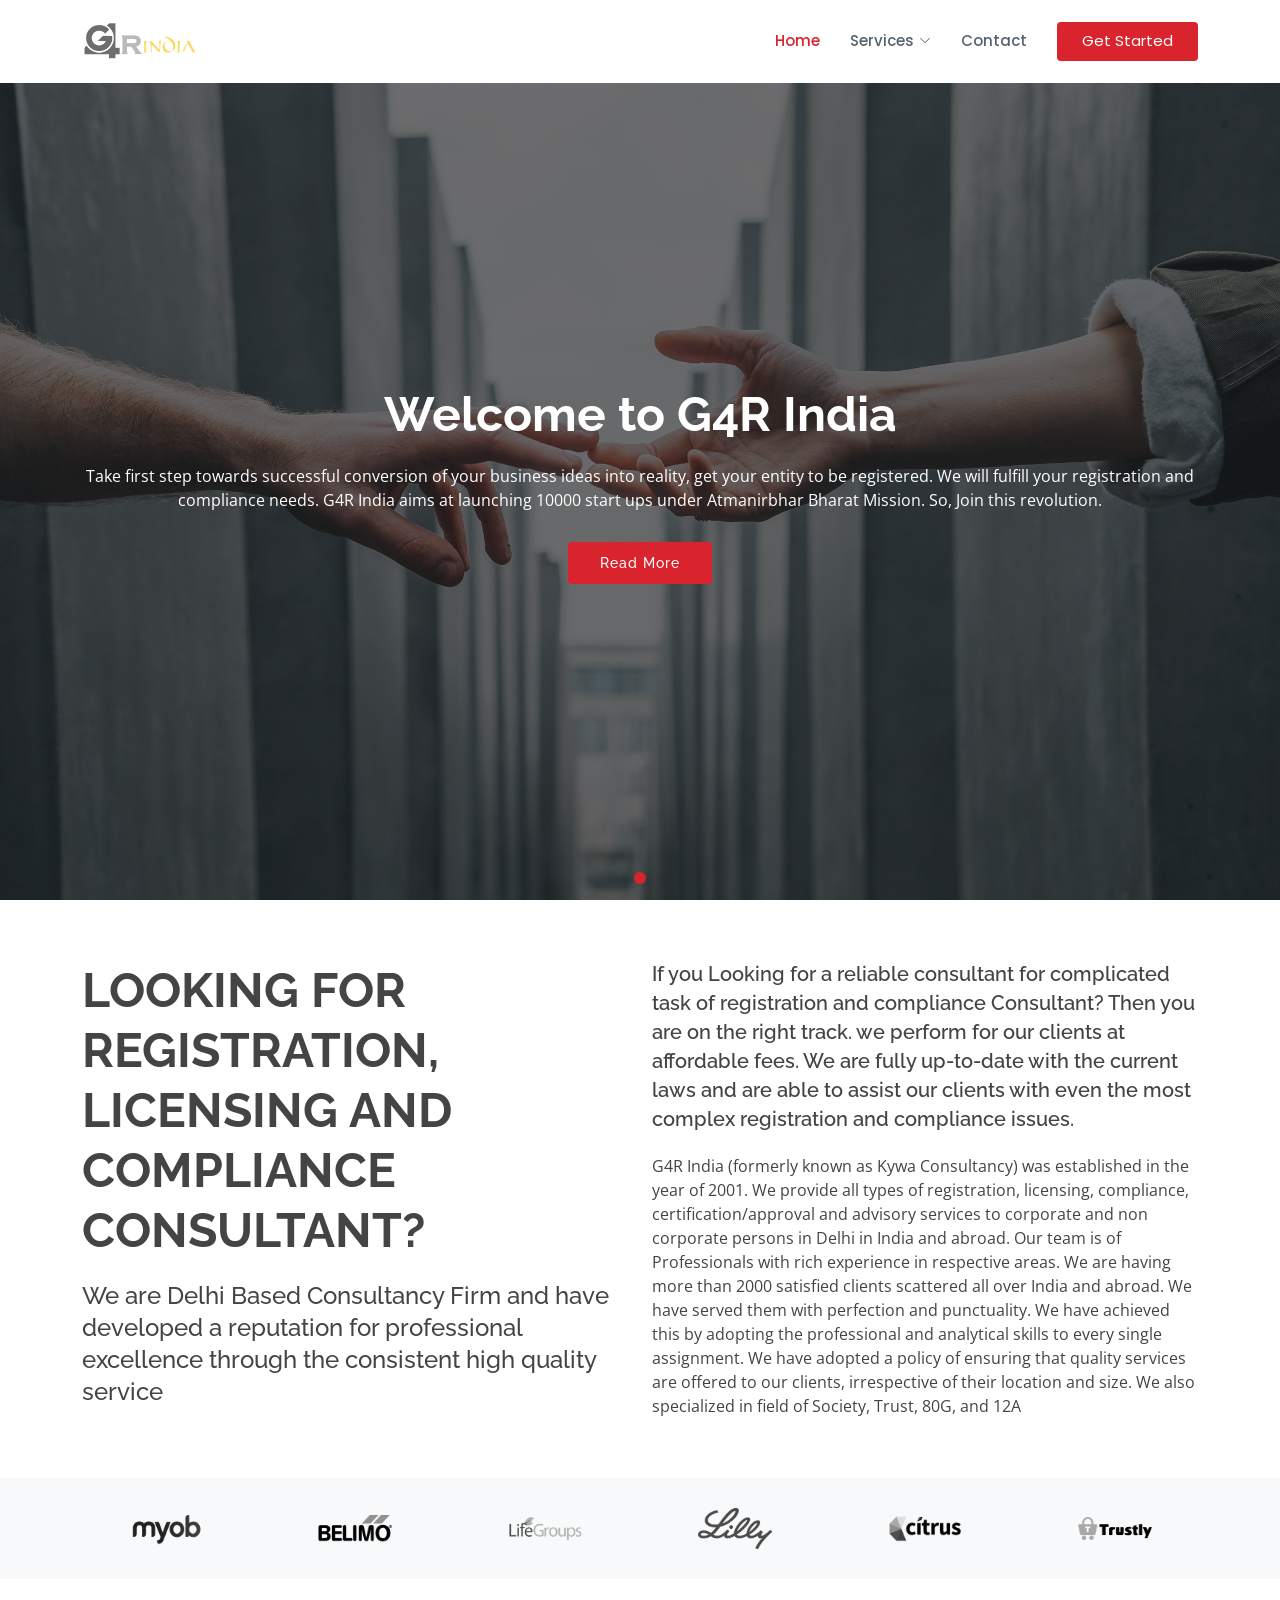
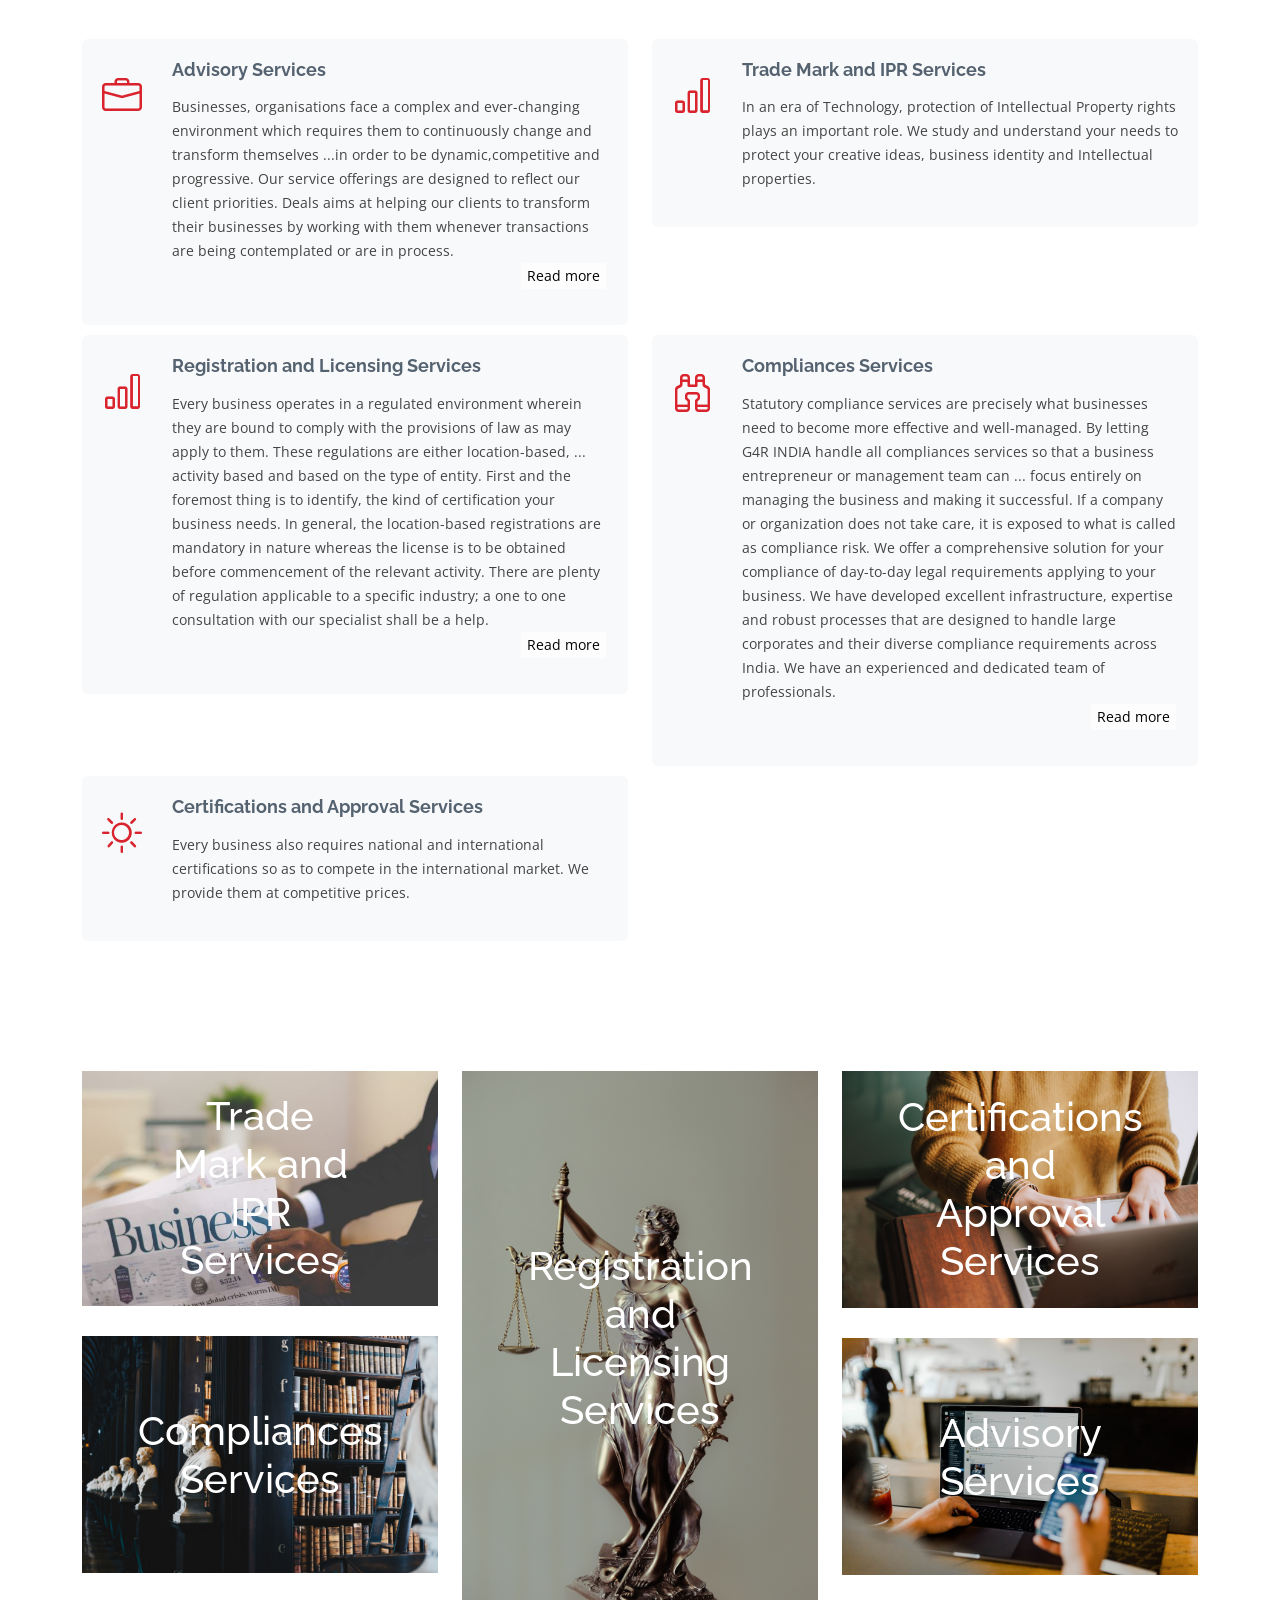
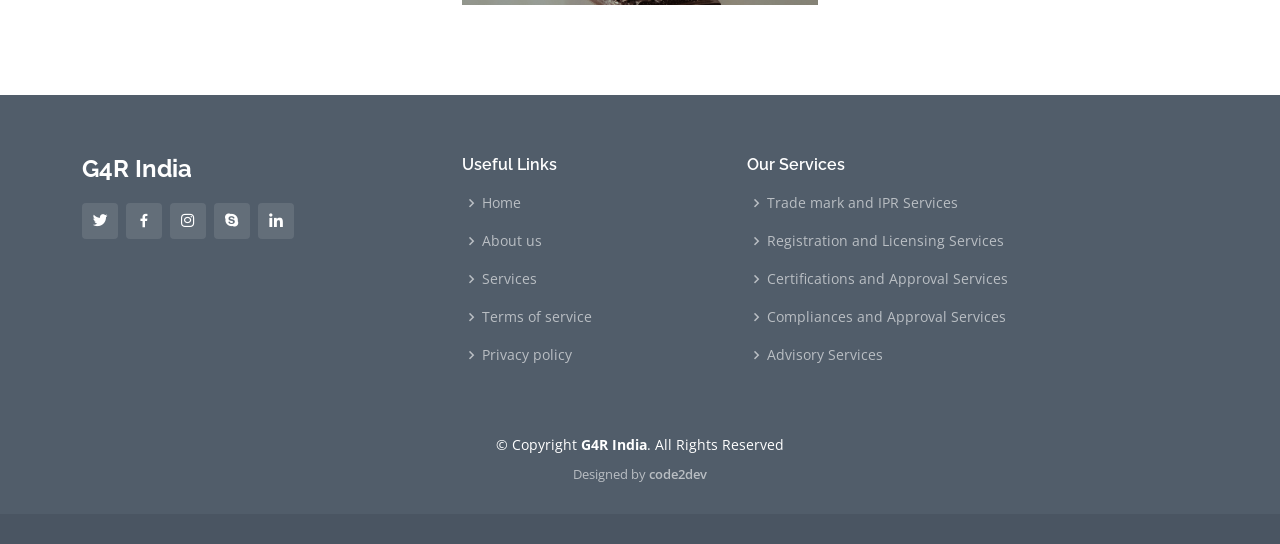
==== commit 79bf72c5: "final commit" ====
--- a/index.html
+++ b/index.html
@@ -5,12 +5,15 @@
     <meta content="width=device-width, initial-scale=1.0" name="viewport" />
 
     <title>G4R India</title>
-    <meta content="" name="description" />
-    <meta content="" name="keywords" />
+    <!-- <meta content="" name="description" />
+    <meta content="" name="keywords" /> -->
 
     <!-- Favicons -->
-    <link href="assets/img/favicon.png" rel="icon" />
-    <link href="assets/img/apple-touch-icon.png" rel="apple-touch-icon" />
+    <!-- <link href="assets/img/favicon.png" rel="icon" />
+    <link href="assets/img/apple-touch-icon.png" rel="apple-touch-icon" /> -->
+    <link rel="apple-touch-icon" sizes="180x180" href="/apple-touch-icon.png">
+    <link rel="icon" type="image/png" sizes="32x32" href="img-try/favicon-32x32.png">
+    <link rel="manifest" href="assets/vendor/site.webmanifest">
 
     <!-- Google Fonts -->
     <link
@@ -51,9 +54,9 @@
     <!-- ======= Header ======= -->
     <header id="header" class="fixed-top d-flex align-items-center">
       <div class="container d-flex align-items-center">
-        <h1 class="logo me-auto"><a href="index.html">G4R INDIA</a></h1>
+        <!-- <h1 class="logo me-auto"><a href="index.html">G4R INDIA</a></h1> -->
         <!-- Uncomment below if you prefer to use an image logo -->
-        <!-- <a href="index.html" class="logo me-auto"><img src="assets/img/logo.png" alt="" class="img-fluid"></a>-->
+        <a href="index.html" class="logo me-auto"><img src="img-try/logo.jpeg" alt="" class="img-fluid"></a>
 
         <nav id="navbar" class="navbar">
           <ul>
@@ -78,8 +81,8 @@
                 </li>
                 <li><a href="company.html">Company</a></li>
                 <li><a href="copyright.html">Copyright</a></li>
-                <li><a href="services.html">NPO/NGO</a></li>
-                <li><a href="pricing.html">NSIC</a></li>
+                <li><a href="npo.html">NPO/NGO</a></li>
+                <li><a href="nsic.html">NSIC</a></li>
 
                 <li class="dropdown">
                   <a href="#"
@@ -87,7 +90,8 @@
                     <i class="bi bi-chevron-right"></i
                   ></a>
                   <ul>
-                    <li><a href="Obejection.html">Tradenark Obejection</a></li>
+                    <li><a href="trademark.html">Trademark Obejection</a></li>
+                    <li><a href="Obejection.html">Trademark Obejection</a></li>
                     <li><a href="opposition.html">Trademark opposition</a></li>
                     <li><a href="Registration.html">Trademark Registration</a></li>
                     <li><a href="Assignment.html">Trademark Assignment</a></li>
--- a/assets/css/style.css
+++ b/assets/css/style.css
@@ -1266,15 +1266,21 @@
   margin: 20px 0;
   padding: 20px 0;
   border-bottom: 1px solid white;
+  position: relative;
 }
 
 .faq .faq-item i {
-  color: #dee2e6;
-  font-size: 20px;
+  font-size: 25px;
   float: left;
   line-height: 0;
   padding: 13px 0 0 0;
   margin: 0;
+  color: #e24d55;
+  text-align: center;
+  height: 50%;
+  left: 0;
+  top: 20px;
+  position: absolute;
 }
 
 .faq .faq-item h4 {
@@ -1287,6 +1293,14 @@
 
 .faq .faq-item p {
   font-size: 15px;
+}
+.faq i {
+  color: #e24d55;
+  text-align: center;
+  height: 50%;
+  left: 0;
+  top: 15px;
+  position: absolute;
 }
 
 /*--------------------------------------------------------------
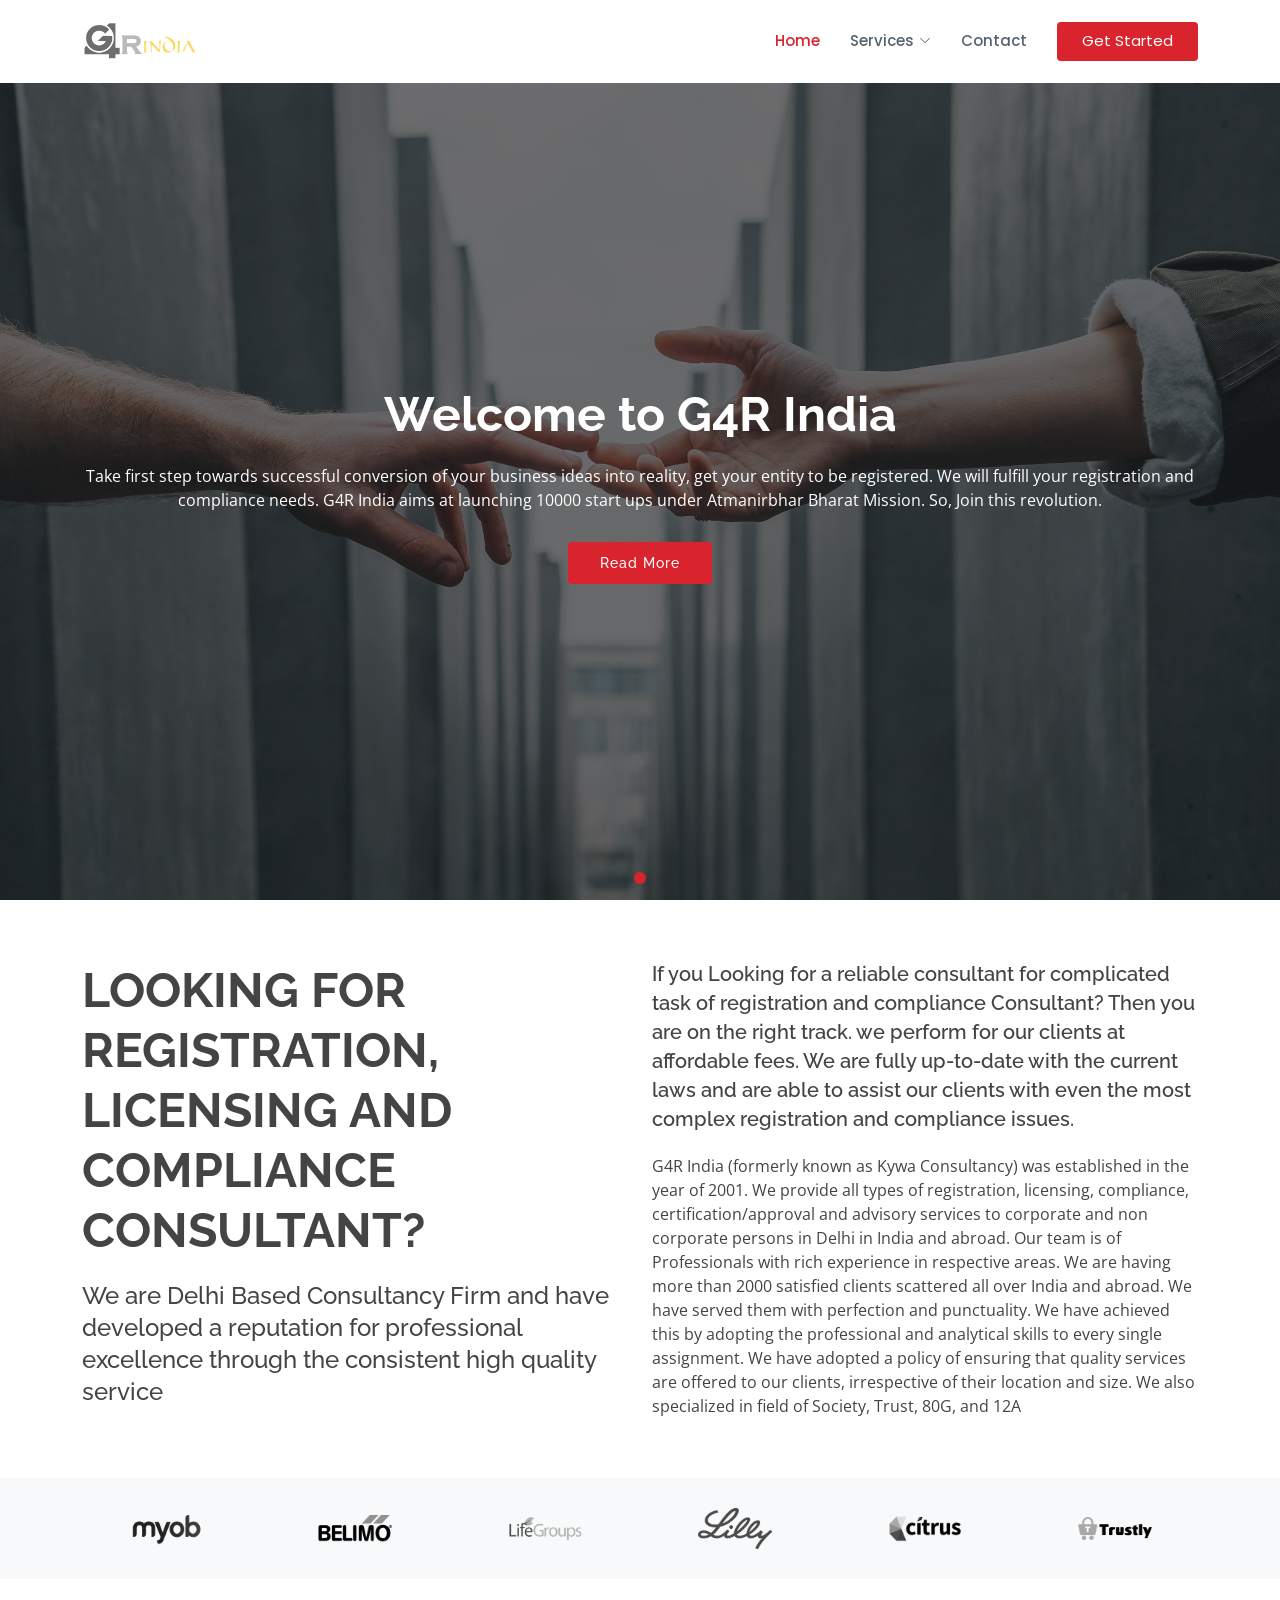
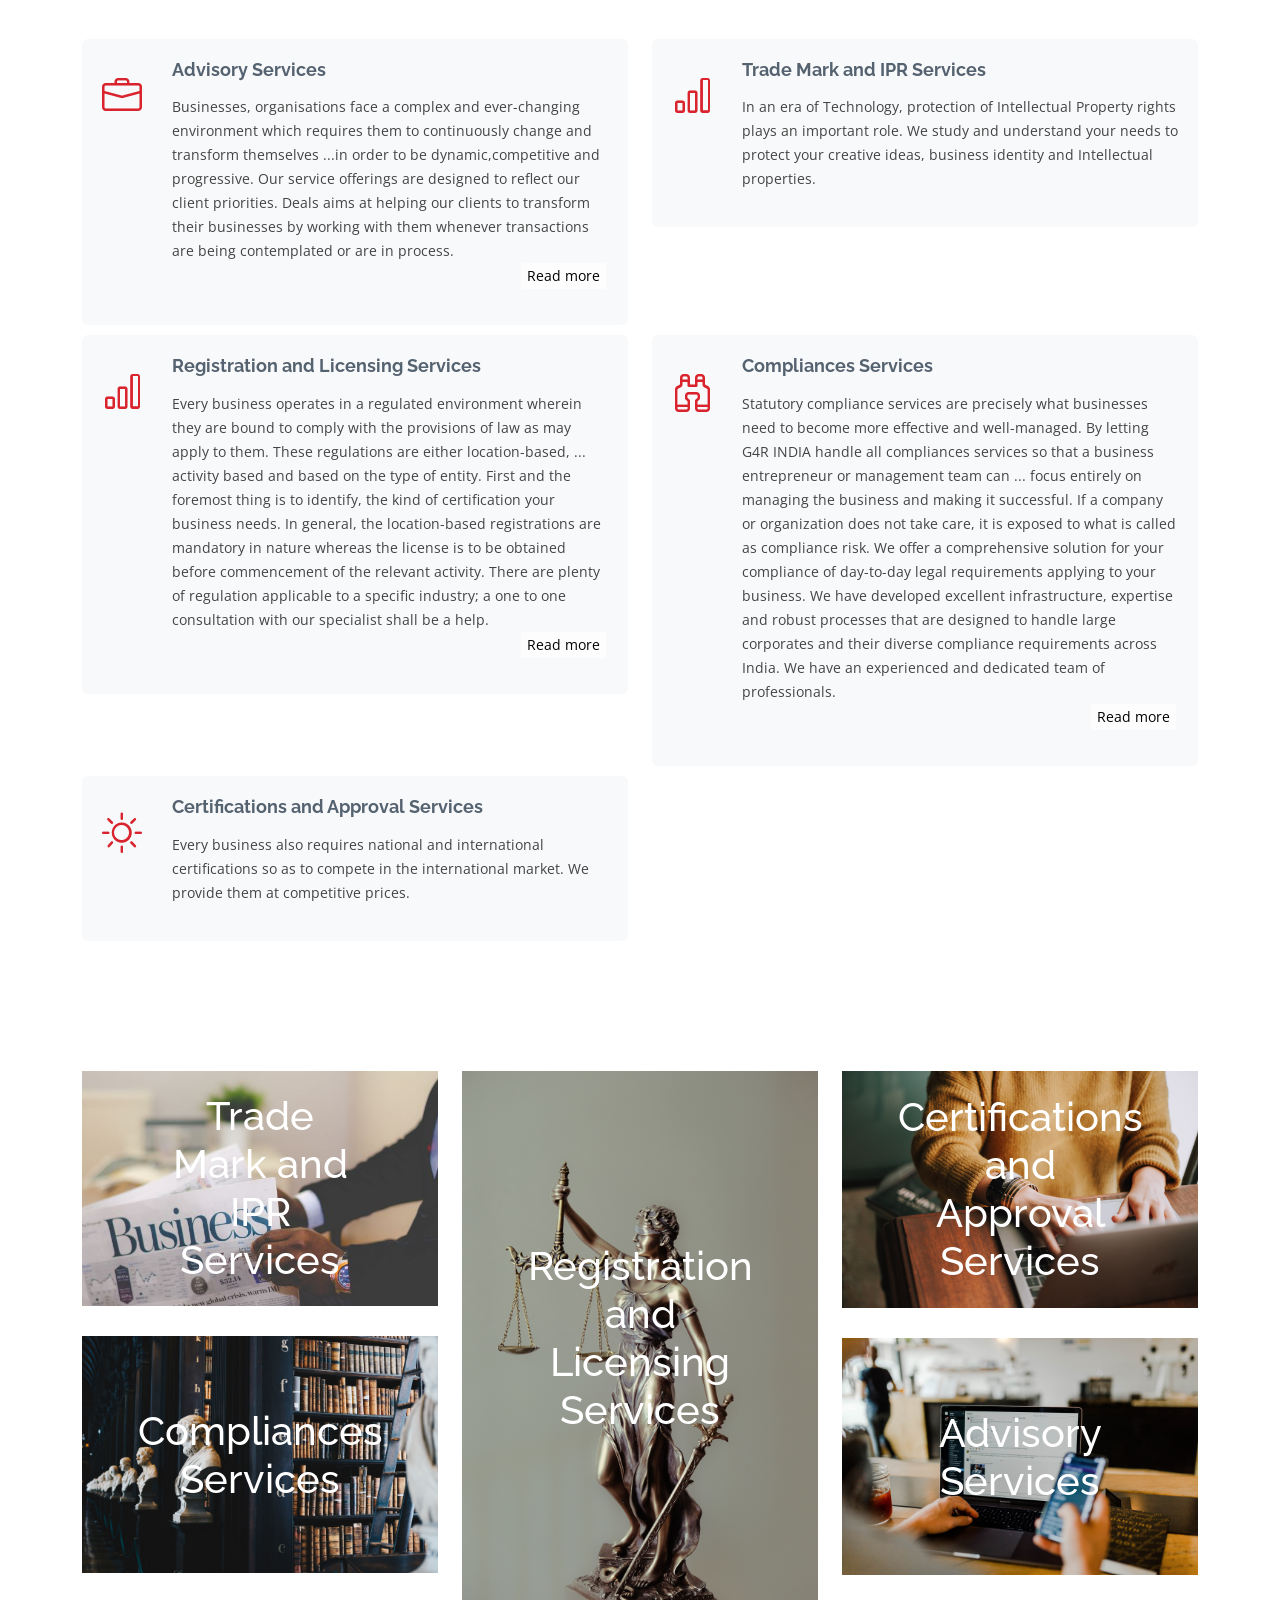
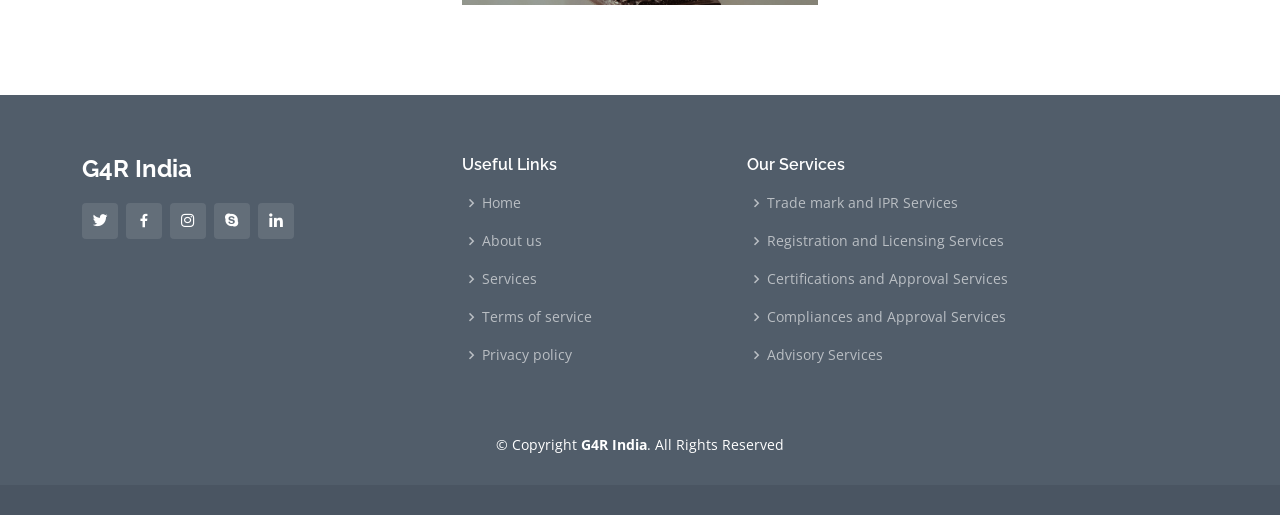
==== commit 3b55b641: "Update index.html" ====
--- a/index.html
+++ b/index.html
@@ -90,7 +90,7 @@
                     <i class="bi bi-chevron-right"></i
                   ></a>
                   <ul>
-                    <li><a href="trademark.html">Trademark Obejection</a></li>
+                    <li><a href="trademark.html">Trademark </a></li>
                     <li><a href="Obejection.html">Trademark Obejection</a></li>
                     <li><a href="opposition.html">Trademark opposition</a></li>
                     <li><a href="Registration.html">Trademark Registration</a></li>
@@ -884,13 +884,13 @@
           &copy; Copyright <strong><span>G4R India</span></strong
           >. All Rights Reserved
         </div>
-        <div class="credits">
-          <!-- All the links in the footer should remain intact. -->
-          <!-- You can delete the links only if you purchased the pro version. -->
-          <!-- Licensing information: https://bootstrapmade.com/license/ -->
-          <!-- Purchase the pro version with working PHP/AJAX contact form: https://bootstrapmade.com/sailor-free-bootstrap-theme/ -->
+<!--         <div class="credits">
+          All the links in the footer should remain intact. 
+          You can delete the links only if you purchased the pro version. 
+           Licensing information: https://bootstrapmade.com/license/ 
+         Purchase the pro version with working PHP/AJAX contact form: https://bootstrapmade.com/sailor-free-bootstrap-theme/ 
           Designed by <a href="https://bootstrapmade.com/">code2dev</a>
-        </div>
+        </div> -->
       </div>
     </footer>
     <!-- End Footer -->
--- a/assets/css/style.css
+++ b/assets/css/style.css
@@ -1461,7 +1461,7 @@
 }
 
 .contact .php-email-form input,
-.contact .php-email-form textarea {
+.contact .php-email-form textarea .contact .php-email-form select {
   border-radius: 0;
   box-shadow: none;
   font-size: 14px;
@@ -1469,11 +1469,11 @@
 }
 
 .contact .php-email-form input:focus,
-.contact .php-email-form textarea:focus {
+.contact .php-email-form textarea:focus .contact .php-email-form select:focus {
   border-color: #d9232d;
 }
 
-.contact .php-email-form input {
+.contact .php-email-form input .contact .php-email-form select {
   height: 44px;
 }
 
